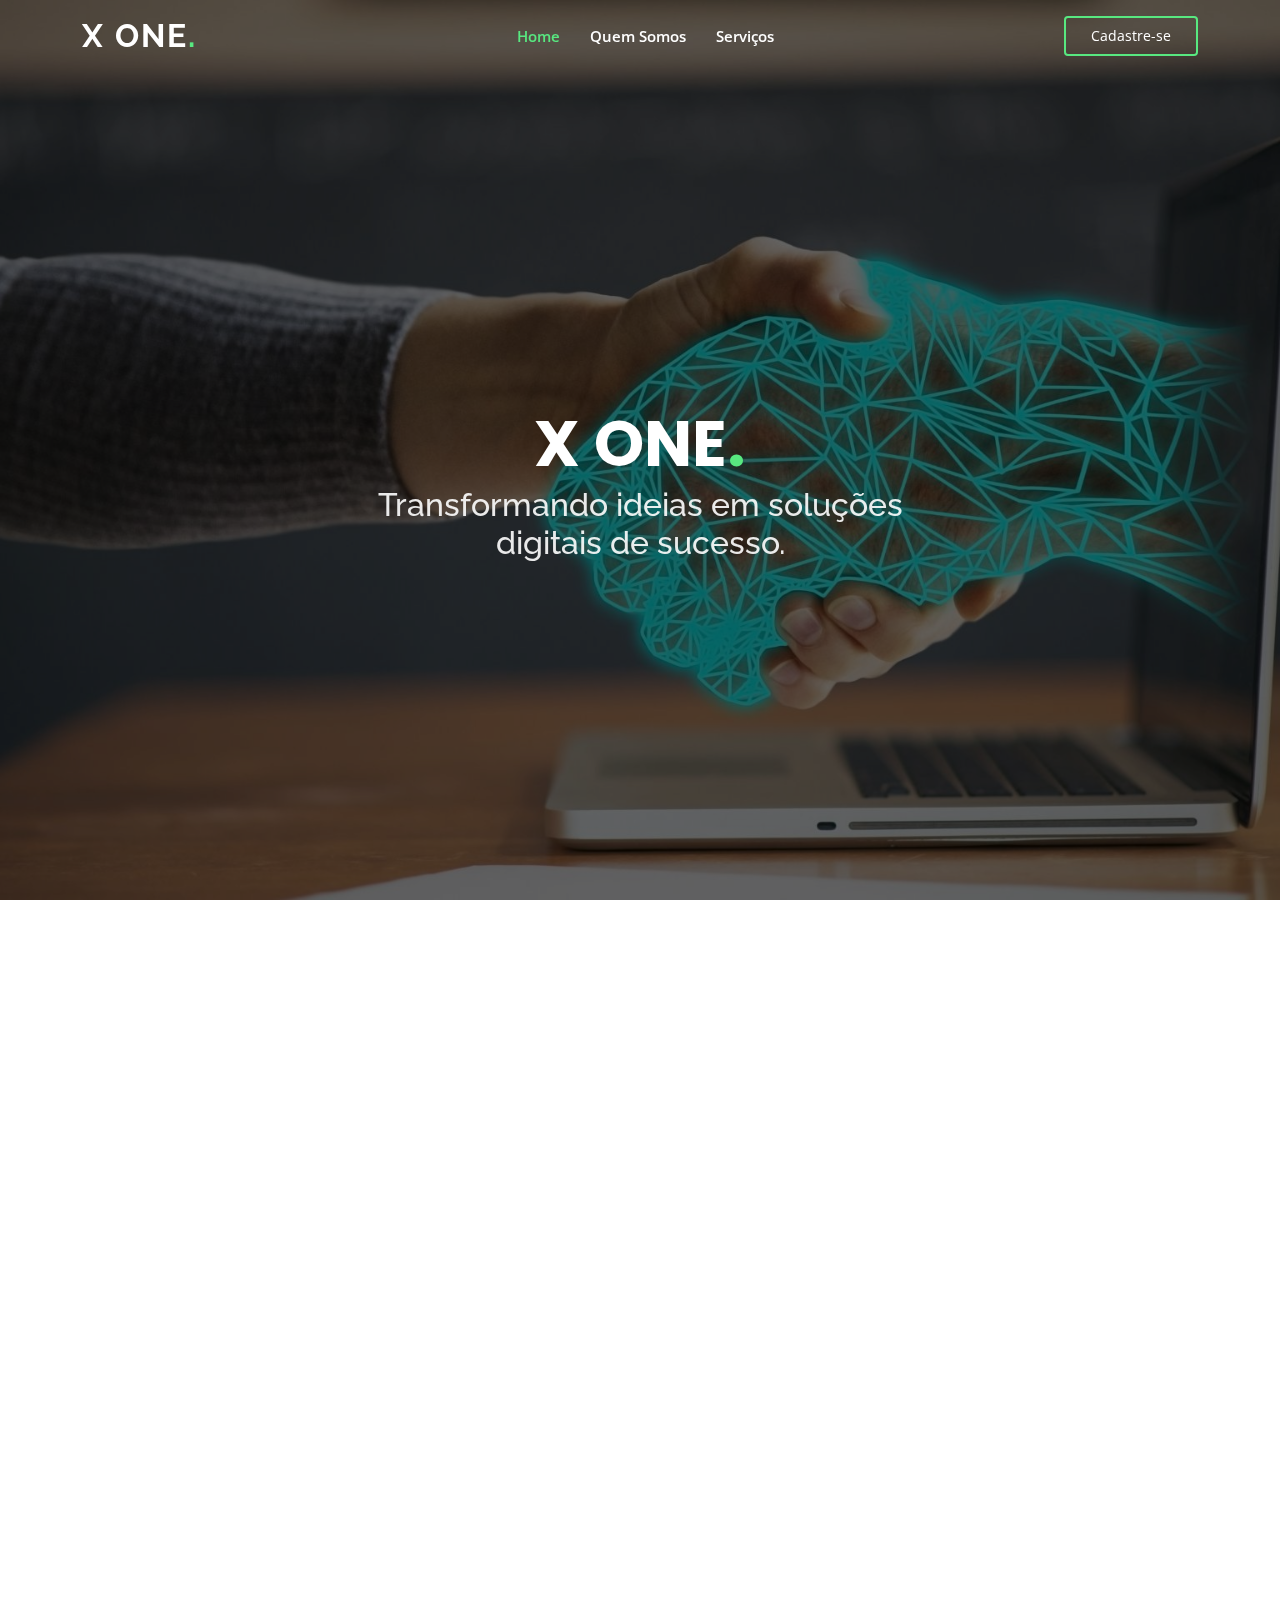
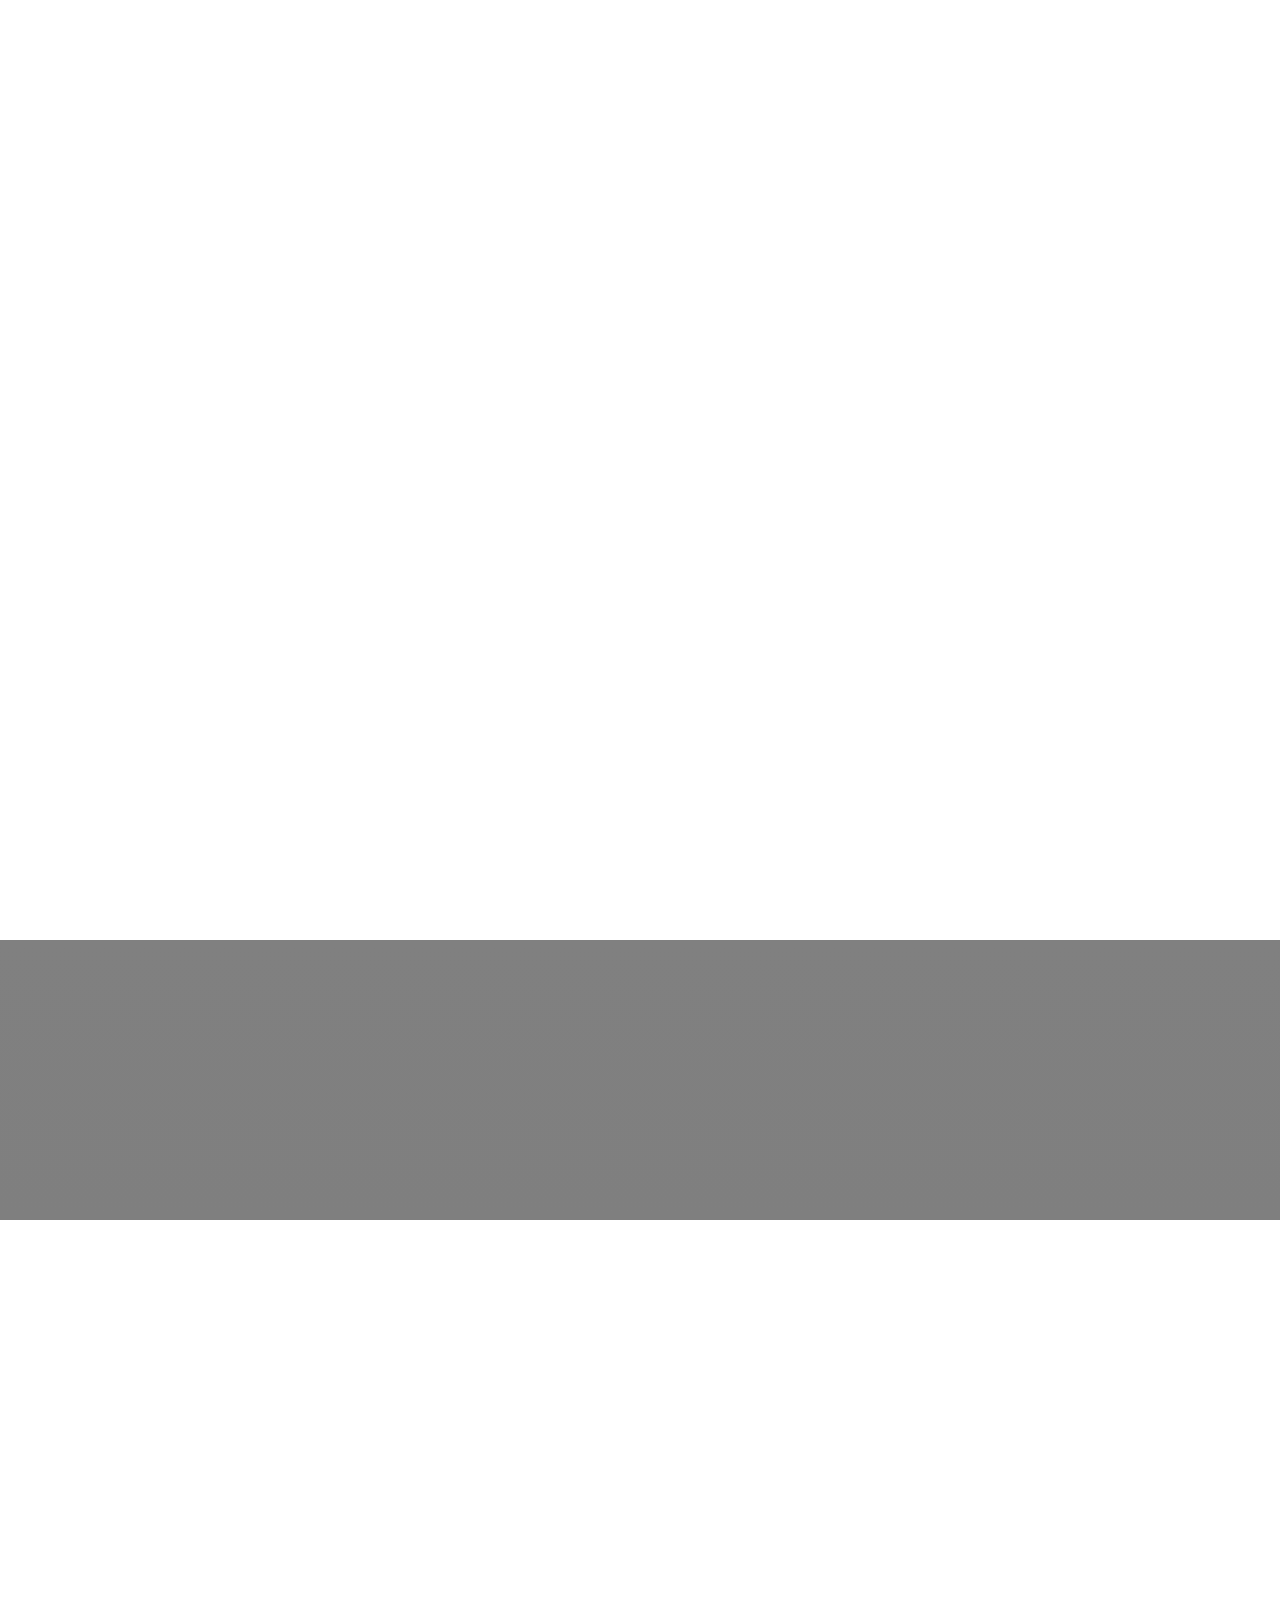
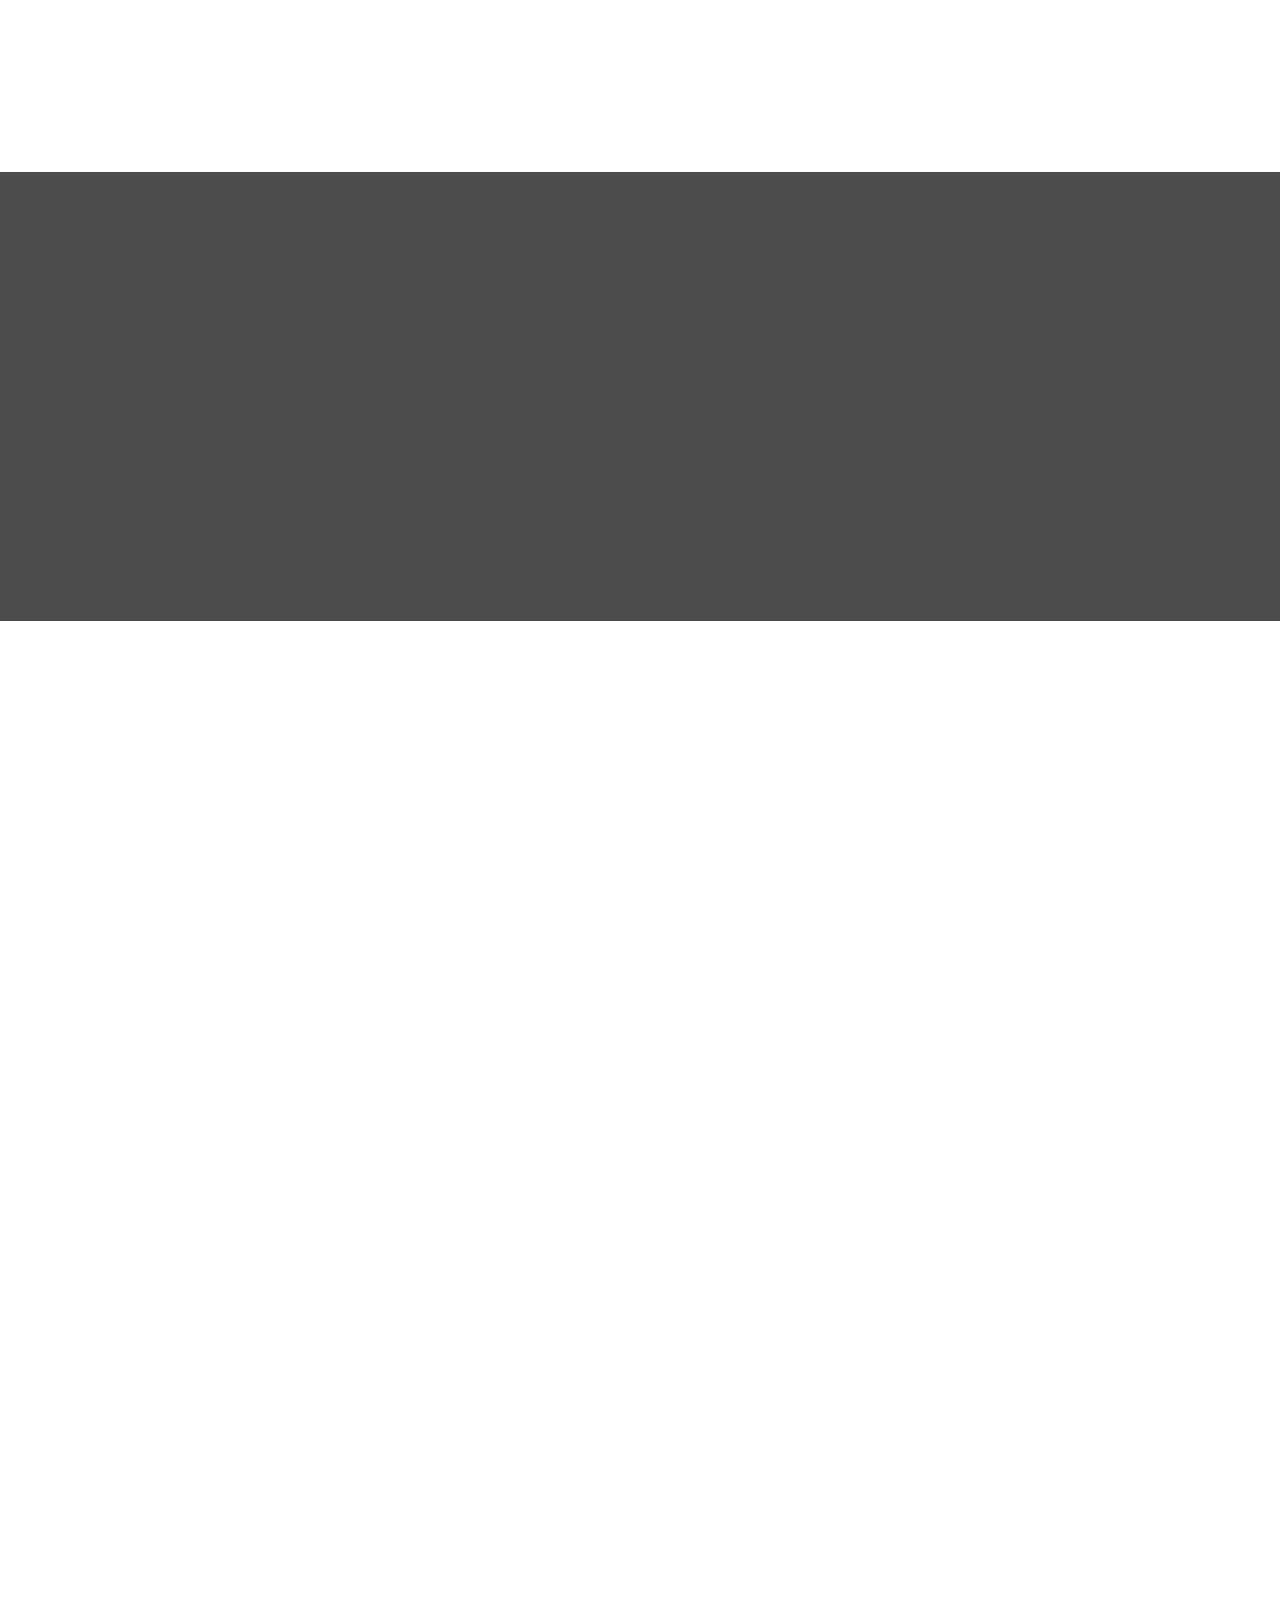
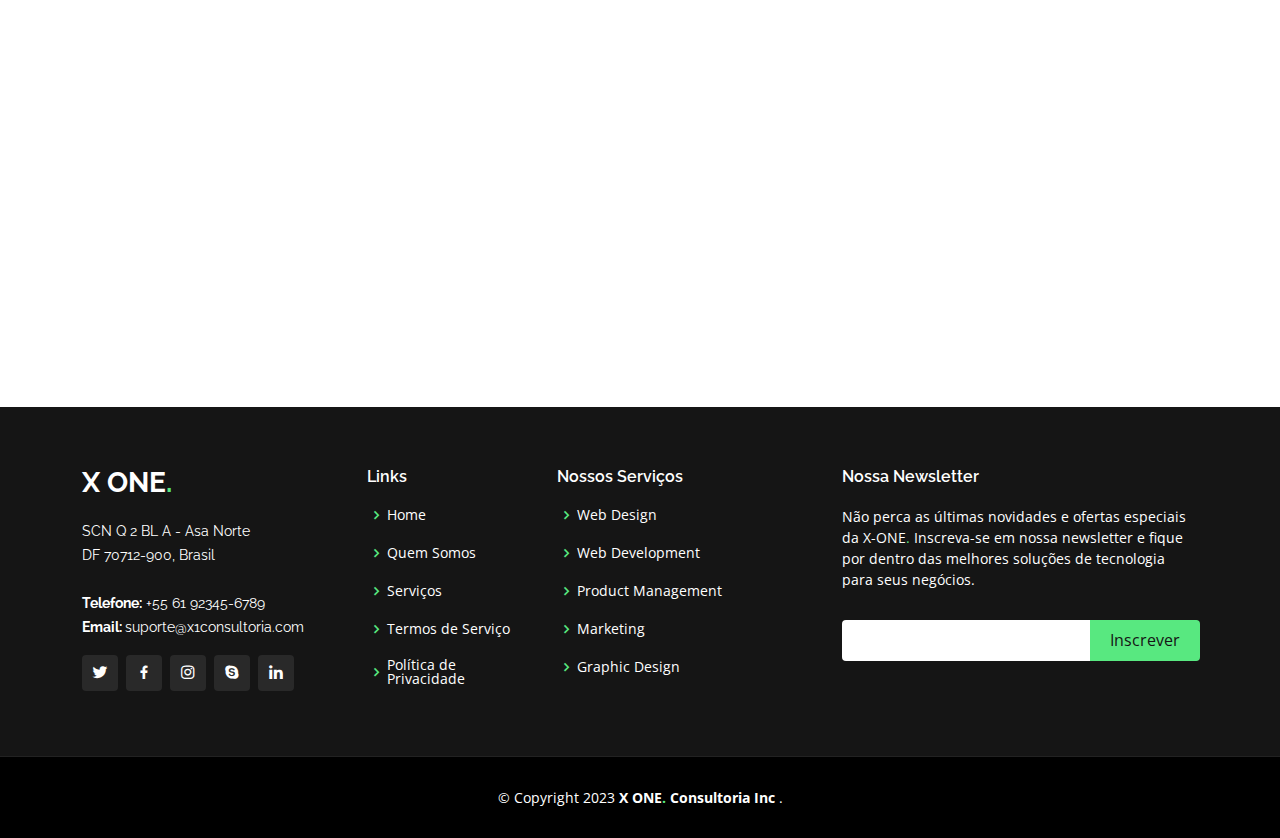
==== index.html @ 06fef078 "Second Commit" ====
<!DOCTYPE html>
<html lang="pt-Br">

<head>
  <meta charset="utf-8">
  <meta content="width=device-width, initial-scale=1.0" name="viewport">

  <title>ONE. Consultoria</title>
  <meta content="" name="description">
  <meta content="" name="keywords">

  <!-- Favicons -->
  <link href="assets/img/favicon.ico" rel="icon">
  <link href="assets/img/apple-touch-icon.png" rel="apple-touch-icon">

  <!-- Google Fonts -->
  <link href="https://fonts.googleapis.com/css?family=Open+Sans:300,300i,400,400i,600,600i,700,700i|Raleway:300,300i,400,400i,500,500i,600,600i,700,700i|Poppins:300,300i,400,400i,500,500i,600,600i,700,700i" rel="stylesheet">

  <!-- Vendor CSS Files -->
  <link href="assets/vendor/aos/aos.css" rel="stylesheet">
  <link href="assets/vendor/bootstrap/css/bootstrap.min.css" rel="stylesheet">
  <link href="assets/vendor/bootstrap-icons/bootstrap-icons.css" rel="stylesheet">
  <link href="assets/vendor/boxicons/css/boxicons.min.css" rel="stylesheet">
  <link href="assets/vendor/glightbox/css/glightbox.min.css" rel="stylesheet">
  <link href="assets/vendor/remixicon/remixicon.css" rel="stylesheet">
  <link href="assets/vendor/swiper/swiper-bundle.min.css" rel="stylesheet">

  <!--Main CSS File -->
  <link href="assets/css/style.css" rel="stylesheet">

</head>

<body>

  <!-- ======= Header ======= -->
  <header id="header" class="fixed-top ">
    <div class="container d-flex align-items-center justify-content-lg-between">

      <h1 class="logo me-auto me-lg-0"><a href="index.html">X One<span>.</span></a></h1>
      <!-- Uncomment below if you prefer to use an image logo -->
      <!-- <a href="index.html" class="logo me-auto me-lg-0"><img src="assets/img/logo.png" alt="" class="img-fluid"></a>-->

      <nav id="navbar" class="navbar order-last order-lg-0">
        <ul>
          <li><a class="nav-link scrollto active" href="#hero">Home</a></li>
          <li><a class="nav-link scrollto" href="#about">Quem Somos</a></li>
          <li><a class="nav-link scrollto" href="#services">Serviços</a></li>
        </ul>
        <i class="bi bi-list mobile-nav-toggle"></i>
      </nav><!-- .navbar -->

      <a href="#contact" class="get-started-btn scrollto">Cadastre-se</a>

    </div>
  </header><!-- End Header -->

  <!-- ======= Hero Section ======= -->
  <section id="hero" class="d-flex align-items-center justify-content-center">
    <div class="container" data-aos="fade-up">

      <div class="row justify-content-center" data-aos="fade-up" data-aos-delay="150">
        <div class="col-xl-6 col-lg-8">
          <h1>X ONE<span>.</span></h1>
          <h2>Transformando ideias em soluções digitais de sucesso.</h2>
        </div>
      </div>
    </div>
  </section><!-- End Hero -->

  <main id="main">

    <!-- ======= About Section ======= -->
    <section id="about" class="about">
      <div class="container" data-aos="fade-up">

        <div class="row">
          <div class="col-lg-6 order-1 order-lg-2" data-aos="fade-left" data-aos-delay="100">
            <img src="assets/img/about.jpg" class="img-fluid" alt="">
          </div>
          <div class="col-lg-6 pt-4 pt-lg-0 order-2 order-lg-1 content" data-aos="fade-right" data-aos-delay="100">
            <h3> X ONE<span class="x-one">.</span> nasceu com a missão de impulsionar o crescimento de suas parcerias através da tecnologia.</h3>
            <p class="fst-italic">
              Com vasta experiência em desenvolvimento de aplicativos e consultoria empresarial.
            </p>
            <ul>
              <li><i class="ri-check-double-line"></i> Consultoria e desenvolvimento de aplicativos.</li>
              <li><i class="ri-check-double-line"></i> Equipe altamente qualificada e experiente.</li>
              <li><i class="ri-check-double-line"></i> Compromisso com a excelência no atendimento ao cliente e a entrega de soluções de alta qualidade.</li>
            </ul>
            <p>
              Nossa missão é oferecer serviços personalizados para atender às necessidades individuais de nossas parcerias, que ajudando a impulsionar o crescimento de seus negócios alcançando seus objetivos.
            </p>
          </div>
        </div>

      </div>
    </section><!-- End About Section -->



    <!-- ======= Features Section ======= -->
    <section id="features" class="features">
      <div class="container" data-aos="fade-up">

        <div class="row">
          <div class="image col-lg-6" style='background-image: url("assets/img/features.jpg");' data-aos="fade-right"></div>
          <div class="col-lg-6" data-aos="fade-left" data-aos-delay="100">
            <div class="icon-box mt-5 mt-lg-0" data-aos="zoom-in" data-aos-delay="150">
              <i class="bx bx-receipt"></i>
              <h4>Diversidade</h4>
              <p>Amplia perspectivas e gera soluções criativas, melhorando a qualidade e satisfação dos clientes.</p>
            </div>
            <div class="icon-box mt-5" data-aos="zoom-in" data-aos-delay="150">
              <i class="bx bx-cube-alt"></i>
              <h4>Inovação</h4>
              <p>A inovação é imprescindível, é o motor que nos permite oferecer soluções criativas e eficazes.</p>
            </div>
            <div class="icon-box mt-5" data-aos="zoom-in" data-aos-delay="150">
              <i class="bx bx-images"></i>
              <h4>Integridade</h4>
              <p>É fundamental, é a base para a confiança e credibilidade no relacionamento com clientes e colaboradores.</p>
            </div>
            <div class="icon-box mt-5" data-aos="zoom-in" data-aos-delay="150">
              <i class="bx bx-shield"></i>
              <h4>Responsabilidade</h4>
              <p>É valor chave, garantimos a qualidade e confiabilidade em todas as nossas ações, decisões e entregas.</p>
            </div>
          </div>
        </div>

      </div>
    </section><!-- End Features Section -->

    <!-- ======= Services Section ======= -->
    <section id="services" class="services">
      <div class="container" data-aos="fade-up">

        <div class="section-title">
          <h2>Serviços</h2>
          <p>Confira nossos serviços</p>
        </div>

        <div class="row">
          <div class="col-lg-4 col-md-6 d-flex align-items-stretch" data-aos="zoom-in" data-aos-delay="100">
            <div class="icon-box">
              <div class="icon"><i class="bi bi-phone"></i></div>
              <h4><a href="">Mobile</a></h4>
              <p>"Transforme sua rotina com o aplicativo X-ONE: facilidade e inovação em suas mãos."</p>
            </div>
          </div>

          <div class="col-lg-4 col-md-6 d-flex align-items-stretch mt-4 mt-md-0" data-aos="zoom-in" data-aos-delay="200">
            <div class="icon-box">
              <div class="icon"><i class="bi bi-pc-display-horizontal"></i></div>
              <h4><a href="">Desktop</a></h4>
              <p>"Maximize sua produtividade com o aplicativo X-ONE para desktop: eficiência e performance"</p>
            </div>
          </div>

          <div class="col-lg-4 col-md-6 d-flex align-items-stretch mt-4 mt-lg-0" data-aos="zoom-in" data-aos-delay="300">
            <div class="icon-box">
              <div class="icon"><i class="bi bi-laptop"></i></div>
              <h4><a href="">Mobile & Desktop</a></h4>
              <p>"Transforme sua rotina com o aplicativo X-ONE: facilidade e inovação em suas mãos, em qualquer dispositivo"</p>
            </div>
          </div>

        </div>

      </div>
    </section><!-- End Services Section -->

    <!-- ======= Cta Section ======= -->
    <section id="cta" class="cta">
      <div class="container" data-aos="zoom-in">

        <div class="text-center">
          <h3>Chamado para Ação</h3>
          <p>"Não fique para trás, aproveite as vantagens da tecnologia com a X-ONE. Clique aqui e descubra como nossos aplicativos e soluções podem aumentar a eficiência e rentabilidade de seus negócios."</p>
          <a class="cta-btn" href="#">X ONE<span class="x-hero">.</span></a>
        </div>

      </div>
    </section><!-- End Cta Section -->

    <!-- ======= Portfolio Section ======= -->


    <!-- ======= Counts Section ======= -->
    <section id="counts" class="counts">
      <div class="container" data-aos="fade-up">

        <div class="row no-gutters">
          <div class="image col-xl-5 d-flex align-items-stretch justify-content-center justify-content-lg-start" data-aos="fade-right" data-aos-delay="100"></div>
          <div class="col-xl-7 ps-0 ps-lg-5 pe-lg-1 d-flex align-items-stretch" data-aos="fade-left" data-aos-delay="100">
            <div class="content d-flex flex-column justify-content-center">
              <h3>Parcerias de Sucesso</h3>
              <p>
                Trabalhamos com excelência para satisfazer nossoas parcerias com a qualidade dos nossos serviços e aplicativos.
              </p>
              <div class="row">
                <div class="col-md-6 d-md-flex align-items-md-stretch">
                  <div class="count-box">
                    <i class="bi bi-emoji-smile"></i>
                    <span data-purecounter-start="0" data-purecounter-end="37" data-purecounter-duration="2" class="purecounter"></span>
                    <p><strong>Clientes Felizes</strong> e negócios transformados com a X-ONE.</p>
                  </div>
                </div>

                <div class="col-md-6 d-md-flex align-items-md-stretch">
                  <div class="count-box">
                    <i class="bi bi-journal-richtext"></i>
                    <span data-purecounter-start="0" data-purecounter-end="67" data-purecounter-duration="2" class="purecounter"></span>
                    <p><strong>Projetos</strong> inovadores e de sucesso com a equipe X-ONE, confie em nós</p>
                  </div>
                </div>

                <div class="col-md-6 d-md-flex align-items-md-stretch">
                  <div class="count-box">
                    <i class="bi bi-clock"></i>
                    <span data-purecounter-start="0" data-purecounter-end="20" data-purecounter-duration="4" class="purecounter"></span>
                    <p><strong>Anos de Experiência</strong> na transformação de negócios com a equipe X-ONE, confie em nós</p>
                  </div>
                </div>

                <div class="col-md-6 d-md-flex align-items-md-stretch">
                  <div class="count-box">
                    <i class="bi bi-award"></i>
                    <span data-purecounter-start="0" data-purecounter-end="17" data-purecounter-duration="4" class="purecounter"></span>
                    <p><strong>Prêmios</strong> por excelência em inovação e transformação de negócios com a equipe X-ONE</p>
                  </div>
                </div>
              </div>
            </div><!-- End .content-->
          </div>
        </div>

      </div>
    </section><!-- End Counts Section -->

    <!-- ======= Testimonials Section ======= -->
    <section id="testimonials" class="testimonials">
      <div class="container" data-aos="zoom-in">

        <div class="testimonials-slider swiper" data-aos="fade-up" data-aos-delay="100">
          <div class="swiper-wrapper">

            <div class="swiper-slide">
              <div class="testimonial-item">
                <img src="assets/img/testimonials/testimonials-1.jpg" class="testimonial-img" alt="">
                <h3>Maria Clara Oliveira</h3>
                <h4>Ceo &amp; Fundadora</h4>
                <p>
                  <i class="bx bxs-quote-alt-left quote-icon-left"></i>
                  A X-ONE é a chave para o sucesso da minha empresa. Com seus serviços, conseguimos alcançar novos patamares de eficiência e inovação.
                  <i class="bx bxs-quote-alt-right quote-icon-right"></i>
                </p>
              </div>
            </div><!-- End testimonial item -->

            <div class="swiper-slide">
              <div class="testimonial-item">
                <img src="assets/img/testimonials/testimonials-2.jpg" class="testimonial-img" alt="">
                <h3>João Paulo Silva</h3>
                <h4>Designer</h4>
                <p>
                  <i class="bx bxs-quote-alt-left quote-icon-left"></i>
                  A X-ONE é o nosso parceiro de confiança, graças a eles conseguimos alcançar novos patamares de eficiência e inovação em nossa empresa.
                  <i class="bx bxs-quote-alt-right quote-icon-right"></i>
                </p>
              </div>
            </div><!-- End testimonial item -->

            <div class="swiper-slide">
              <div class="testimonial-item">
                <img src="assets/img/testimonials/testimonials-3.jpg" class="testimonial-img" alt="">
                <h3>Lívia Nakamura</h3>
                <h4>Engenheira de Software</h4>
                <p>
                  <i class="bx bxs-quote-alt-left quote-icon-left"></i>
                  A X-ONE tem sido essencial para o sucesso de minha empresa, com sua equipe altamente qualificada e soluções inovadoras, conseguimos alcançar resultados incríveis.
                  <i class="bx bxs-quote-alt-right quote-icon-right"></i>
                </p>
              </div>
            </div><!-- End testimonial item -->

            <div class="swiper-slide">
              <div class="testimonial-item">
                <img src="assets/img/testimonials/testimonials-4.jpg" class="testimonial-img" alt="">
                <h3>Lucas Mendes</h3>
                <h4>Freelancer</h4>
                <p>
                  <i class="bx bxs-quote-alt-left quote-icon-left"></i>
                  Como freelancer, a X-ONE tem sido uma parceira valiosa para mim, seus serviços de qualidade me permitem entregar projetos incríveis para meus clientes.
                  <i class="bx bxs-quote-alt-right quote-icon-right"></i>
                </p>
              </div>
            </div><!-- End testimonial item -->

            <div class="swiper-slide">
              <div class="testimonial-item">
                <img src="assets/img/testimonials/testimonials-5.jpg" class="testimonial-img" alt="">
                <h3>Gabriel Souza</h3>
                <h4>Empresário</h4>
                <p>
                  <i class="bx bxs-quote-alt-left quote-icon-left"></i>
                  A X-ONE é a chave do sucesso da minha empresa, com seus serviços e soluções inovadoras, conseguimos aumentar a eficiência e rentabilidade de nossos negócios.
                  <i class="bx bxs-quote-alt-right quote-icon-right"></i>
                </p>
              </div>
            </div><!-- End testimonial item -->
          </div>
          <div class="swiper-pagination"></div>
        </div>

      </div>
    </section><!-- End Testimonials Section -->

    <!-- ======= Team Section ======= -->
    <section id="team" class="team">
      <div class="container" data-aos="fade-up">

        <div class="section-title">
          <h2>Time</h2>
          <p>Confira nosso Time</p>
        </div>

        <div class="row">

          <div class="col-lg-3 col-md-6 d-flex align-items-stretch">
            <div class="member" data-aos="fade-up" data-aos-delay="100">
              <div class="member-img">
                <img src="assets/img/team/team-1.jpg" class="img-fluid" alt="">
                <div class="social">
                  <a href=""><i class="bi bi-twitter"></i></a>
                  <a href=""><i class="bi bi-facebook"></i></a>
                  <a href=""><i class="bi bi-instagram"></i></a>
                  <a href=""><i class="bi bi-linkedin"></i></a>
                </div>
              </div>
              <div class="member-info">
                <h4>João Cléber Jr</h4>
                <span>CEO da Empresa</span>
              </div>
            </div>
          </div>

          <div class="col-lg-3 col-md-6 d-flex align-items-stretch">
            <div class="member" data-aos="fade-up" data-aos-delay="200">
              <div class="member-img">
                <img src="assets/img/team/team-2.jpg" class="img-fluid" alt="">
                <div class="social">
                  <a href=""><i class="bi bi-twitter"></i></a>
                  <a href=""><i class="bi bi-facebook"></i></a>
                  <a href=""><i class="bi bi-instagram"></i></a>
                  <a href=""><i class="bi bi-linkedin"></i></a>
                </div>
              </div>
              <div class="member-info">
                <h4>Maria Streep</h4>
                <span>Gerente Financeira</span>
              </div>
            </div>
          </div>

          <div class="col-lg-3 col-md-6 d-flex align-items-stretch">
            <div class="member" data-aos="fade-up" data-aos-delay="300">
              <div class="member-img">
                <img src="assets/img/team/team-3.jpg" class="img-fluid" alt="">
                <div class="social">
                  <a href=""><i class="bi bi-twitter"></i></a>
                  <a href=""><i class="bi bi-facebook"></i></a>
                  <a href=""><i class="bi bi-instagram"></i></a>
                  <a href=""><i class="bi bi-linkedin"></i></a>
                </div>
              </div>
              <div class="member-info">
                <h4>Janaína Grey</h4>
                <span>Coordenadora de Projetos</span>
              </div>
            </div>
          </div>

          <div class="col-lg-3 col-md-6 d-flex align-items-stretch">
            <div class="member" data-aos="fade-up" data-aos-delay="400">
              <div class="member-img">
                <img src="assets/img/team/team-4.jpg" class="img-fluid" alt="">
                <div class="social">
                  <a href=""><i class="bi bi-twitter"></i></a>
                  <a href=""><i class="bi bi-facebook"></i></a>
                  <a href=""><i class="bi bi-instagram"></i></a>
                  <a href=""><i class="bi bi-linkedin"></i></a>
                </div>
              </div>
              <div class="member-info">
                <h4>Margareth Grey</h4>
                <span>Tech Líder</span>
              </div>
            </div>
          </div>

        </div>

      </div>
    </section><!-- End Team Section -->

    <!-- ======= Contact Section ======= -->
    <section id="contact" class="contact">
      <div class="container" data-aos="fade-up">

        <div class="section-title">
          <h2>Cadastro</h2>
          <p>Cadastre-se conosco</p>
        </div>

        <div class="row mt-5">

          <div class="col-lg-4">
            <div class="info">
              <div class="address">
                <i class="bi bi-phone"></i>
                <h4>Telefone:</h4>
                <p>+55 61 92345-6789</p>
              </div>

              <div class="email">
                <i class="bi bi-envelope"></i>
                <h4>Email:</h4>
                <p>contato@x1consultoria.com</p>
              </div>

              <div class="phone">
                <i class="bi bi-geo-alt"></i>
                <h4>Location:</h4>
                <p>SCN Q 2 BL A - Asa Norte, Brasília - DF</p>
              </div>
            </div>

          </div>

          <div class="col-lg-8 mt-5 mt-lg-0">

            <form action="https://webto.salesforce.com/servlet/servlet.WebToLead?encoding=UTF-8" method="POST" role="form" class="php-email-form">
              <div class="row">

                <input type=hidden name="oid" value="00DDn000007pfiv">
                <input type=hidden name="retURL" value="#contact">

                <!-- 1 -->
                <div class="col-md-6 form-group">
                  <input id="first_name" class="form-control" maxlength="40" name="first_name" size="20" type="text" placeholder="Nome" required>
                </div>
                <!-- 2 -->
                <div class="col-md-6 form-group">
                  <input id="last_name" maxlength="80" name="last_name" size="20" type="text" class="form-control" placeholder="Sobrenome" required>
                </div>
                <!-- 3 -->
                <div class="col-md-6 form-group">
                  <input id="phone" maxlength="40" name="phone" size="20" type="text" class="form-control" placeholder="Telefone">
                </div>
                <!-- 4 -->
                <div class="col-md-6 form-group">
                  <input id="00NDn00000NjR66" maxlength="200" name="00NDn00000NjR66" size="20" type="text" class="form-control" placeholder="CNPJ">
                </div>
                <!-- 5 -->
                <div class="col-md-6 form-group">
                  <input id="email" maxlength="80" name="email" size="20" type="text" class="form-control" placeholder="email">
                </div>
                <!-- 6 -->
                <div class="col-md-6 form-group">
                  <input id="city" maxlength="40" name="city" size="20" type="text" class="form-control" placeholder="Cidade">
                </div>
                <!-- 7 -->
                <div class="col-md-6 form-group">
                  <input id="state" maxlength="20" name="state" size="20" type="text" maxlength="40" size="20" type="text" class="form-control" placeholder="Estado">
                </div>
                <!-- 8 -->
                <div class="col-md-6 form-group">
                  <select class="form-control" id="00NDn00000NjRVg" name="00NDn00000NjRVg" title="Tipo do Projeto">
                    <option value="">-- Nenhum --</option>
                    <option value="Projeto Mobile">Projeto Mobile</option>
                    <option value="Projeto Desktop">Projeto Desktop</option>
                    <option value="Ambos">Ambos</option>
                  </select>
                </div>
              </div>


              <!-- <div class="form-group mt-3">
                <input type="text" class="form-control" name="subject" id="subject" placeholder="Subject" required>
              </div> -->

              <div class="my-3">
                <div class="loading">Loading</div>
                <div class="error-message"></div>
                <div class="sent-message">Your message has been sent. Thank you!</div>
              </div>
              <div class="text-center"><button type="submit">Enviar</button></div>
            </form>

          </div>

        </div>
        <div style="margin-top: 40px;">
          <iframe style="border:0; width: 100%; height: 270px;" <iframe src="https://www.google.com/maps/embed?pb=!1m18!1m12!1m3!1d966.775667200066!2d-47.88432664430534!3d-15.789103065848499!2m3!1f0!2f0!3f0!3m2!1i1024!2i768!4f13.1!3m3!1m2!1s0x935a3afd2376fd09%3A0xf4d9541db759b0c3!2sCondom%C3%ADnio%20Corporate%20Financial%20Center!5e0!3m2!1spt-BR!2sbr!4v1673535688061!5m2!1spt-BR!2sbr" width="400" height="300" style="border:0;" allowfullscreen="" loading="lazy" referrerpolicy="no-referrer-when-downgrade"></iframe>
        </div>
      </div>
    </section><!-- End Contact Section -->

  </main><!-- End #main -->

  <!-- ======= Footer ======= -->
  <footer id="footer">
    <div class="footer-top">
      <div class="container">
        <div class="row">

          <div class="col-lg-3 col-md-6">
            <div class="footer-info">
              <h3>X ONE<span>.</span></h3>
              <p>
                SCN Q 2 BL A - Asa Norte <br>
                DF 70712-900, Brasil<br><br>
                <strong>Telefone:</strong> +55 61 92345-6789<br>
                <strong>Email: </strong>suporte@x1consultoria.com<br>
              </p>
              <div class="social-links mt-3">
                <a href="https://twitter.com/SoulCodeAcademy" target="_blank" class="twitter"><i class="bx bxl-twitter"></i></a>
                <a href="https://www.facebook.com/SoulCodeAcademy" target="_blank" class="facebook"><i class="bx bxl-facebook"></i></a>
                <a href="#" class="instagram"><i class="bx bxl-instagram"></i></a>
                <a href="#" class="google-plus"><i class="bx bxl-skype"></i></a>
                <a href="https://www.linkedin.com/company/soulcodeacademy/" target="_blank" class="linkedin"><i class="bx bxl-linkedin"></i></a>
              </div>
            </div>
          </div>

          <div class="col-lg-2 col-md-6 footer-links">
            <h4>Links</h4>
            <ul>
              <li><i class="bx bx-chevron-right"></i> <a href="#">Home</a></li>
              <li><i class="bx bx-chevron-right"></i> <a href="#">Quem Somos</a></li>
              <li><i class="bx bx-chevron-right"></i> <a href="#">Serviços</a></li>
              <li><i class="bx bx-chevron-right"></i> <a href="#">Termos de Serviço</a></li>
              <li><i class="bx bx-chevron-right"></i> <a href="#">Política de Privacidade</a></li>
            </ul>
          </div>

          <div class="col-lg-3 col-md-6 footer-links">
            <h4>Nossos Serviços</h4>
            <ul>
              <li><i class="bx bx-chevron-right"></i> <a href="#">Web Design</a></li>
              <li><i class="bx bx-chevron-right"></i> <a href="#">Web Development</a></li>
              <li><i class="bx bx-chevron-right"></i> <a href="#">Product Management</a></li>
              <li><i class="bx bx-chevron-right"></i> <a href="#">Marketing</a></li>
              <li><i class="bx bx-chevron-right"></i> <a href="#">Graphic Design</a></li>
            </ul>
          </div>

          <div class="col-lg-4 col-md-6 footer-newsletter">
            <h4>Nossa Newsletter</h4>
            <p>Não perca as últimas novidades e ofertas especiais da X-ONE<span class="x-hero">.</span> Inscreva-se em nossa newsletter e fique por dentro das melhores soluções de tecnologia para seus negócios.</p>
            <form action="" method="post">
              <input type="email" name="email"><input type="submit" value="Inscrever">
            </form>

          </div>

        </div>
      </div>
    </div>

    <div class="container">
      <div class="copyright">
        &copy; Copyright 2023 <strong><span>X ONE<span class="x-hero">.</span> Consultoria Inc</span></strong> .
      </div>
    </div>
  </footer><!-- End Footer -->

  <div id="preloader"></div>
  <a href="#" class="back-to-top d-flex align-items-center justify-content-center"><i class="bi bi-arrow-up-short"></i></a>

  <!-- JS Files -->
  <script src="assets/vendor/purecounter/purecounter_vanilla.js"></script>
  <script src="assets/vendor/aos/aos.js"></script>
  <script src="assets/vendor/bootstrap/js/bootstrap.bundle.min.js"></script>
  <script src="assets/vendor/glightbox/js/glightbox.min.js"></script>
  <script src="assets/vendor/isotope-layout/isotope.pkgd.min.js"></script>
  <script src="assets/vendor/swiper/swiper-bundle.min.js"></script>
  <script src="assets/vendor/php-email-form/validate.js"></script>

  <!-- Main JS File -->
  <script src="assets/js/main.js"></script>

</body>

</html>
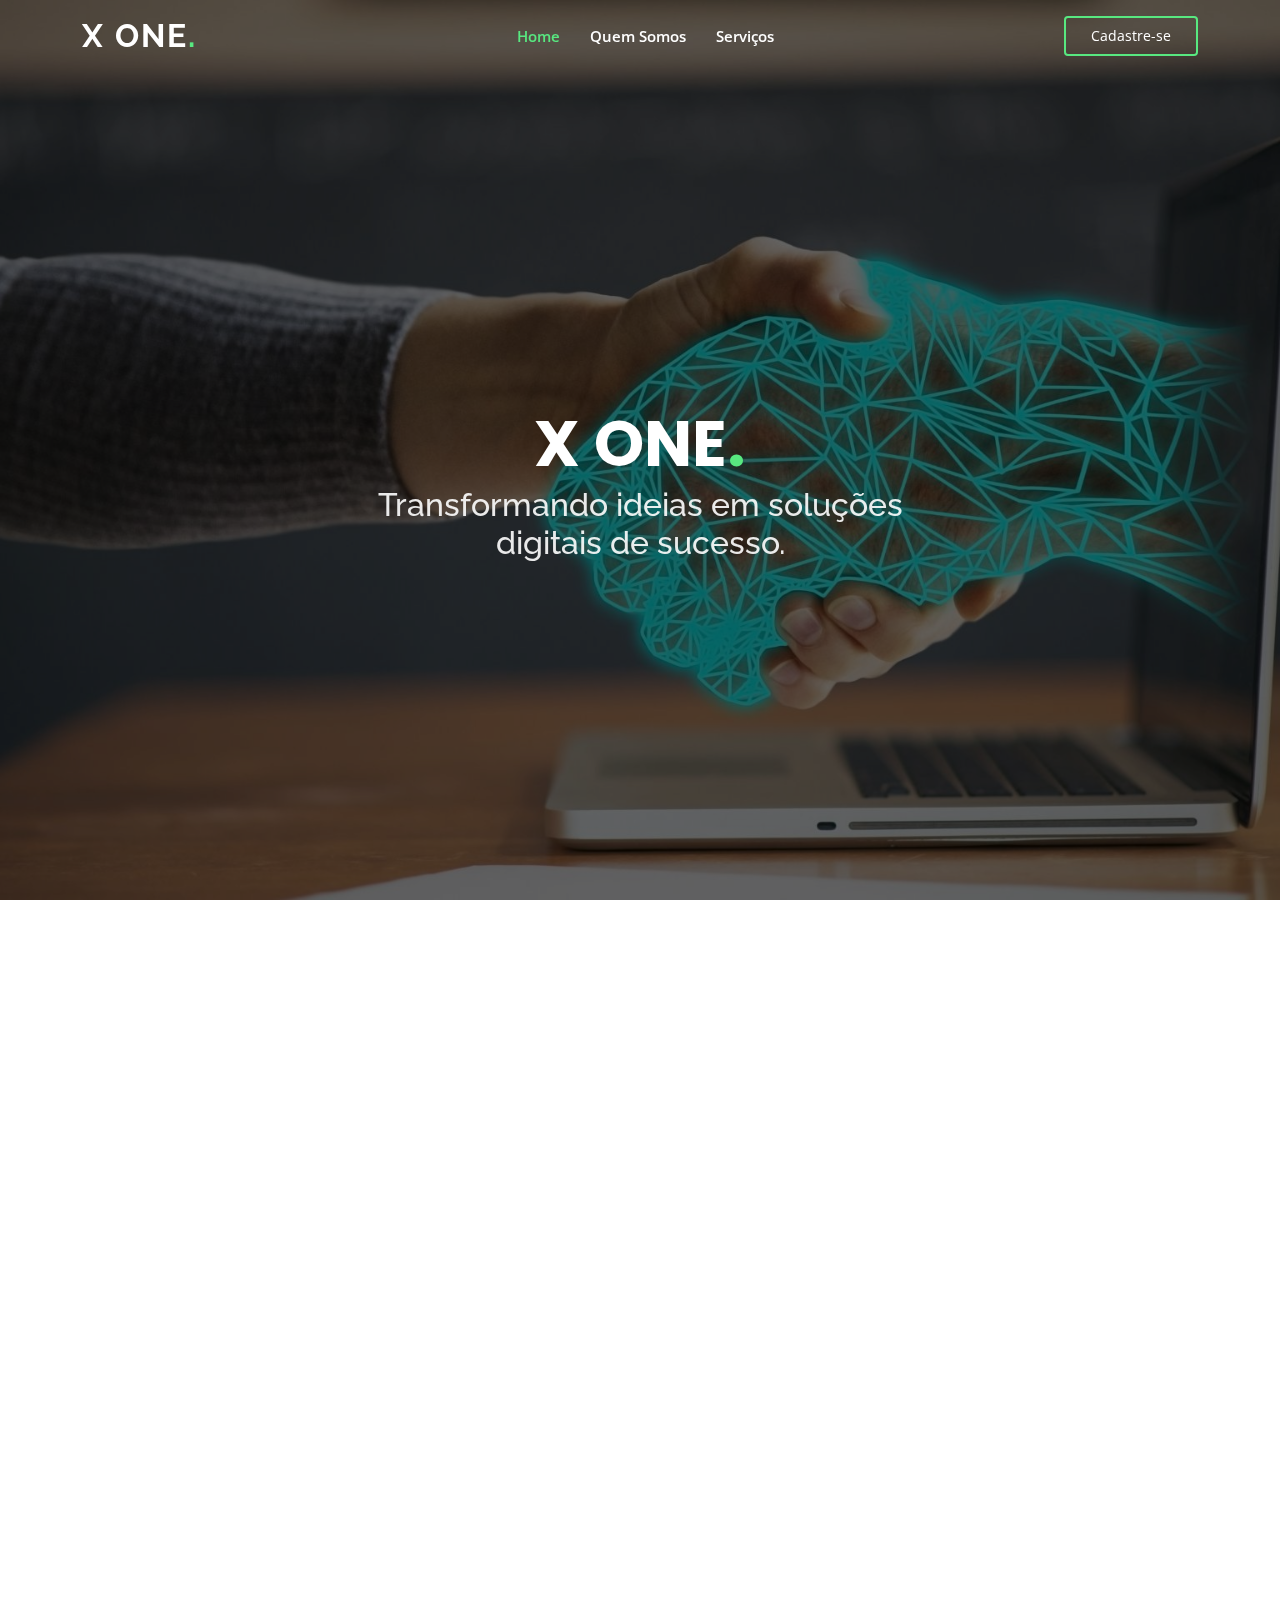
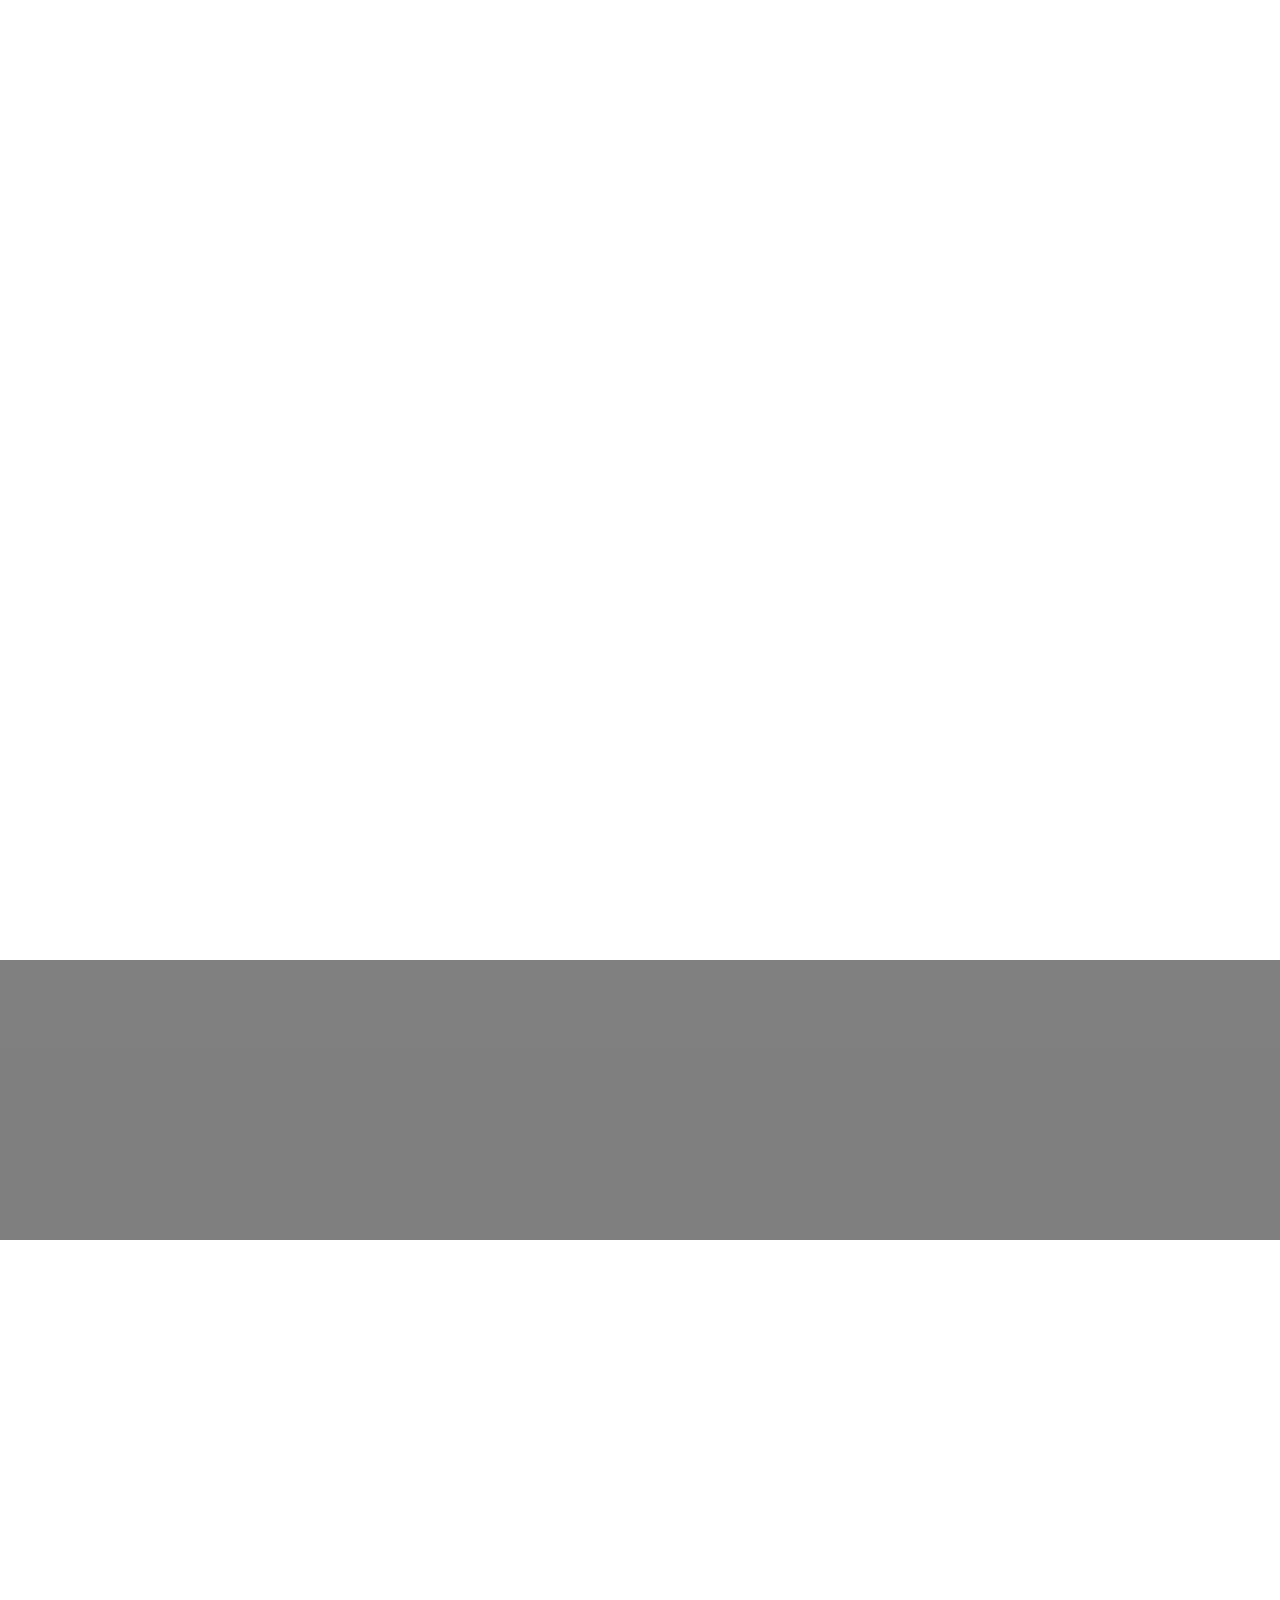
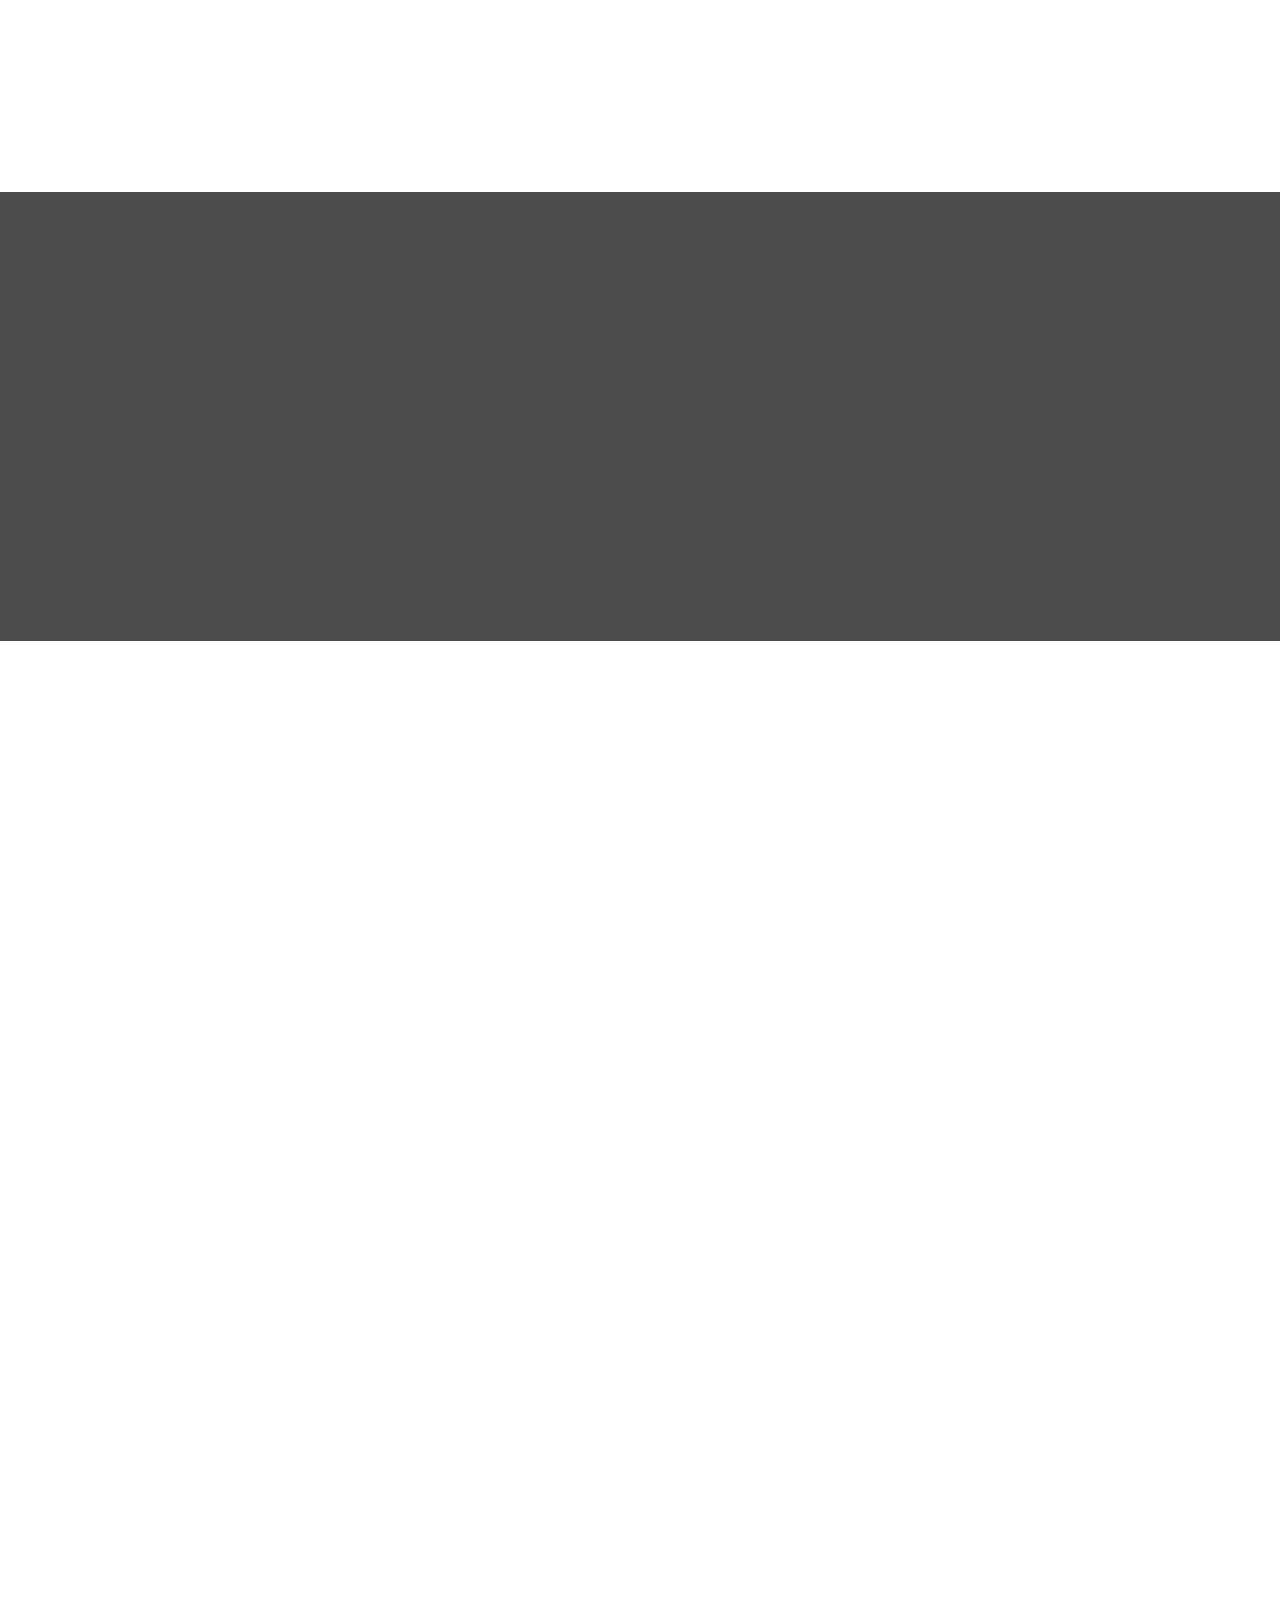
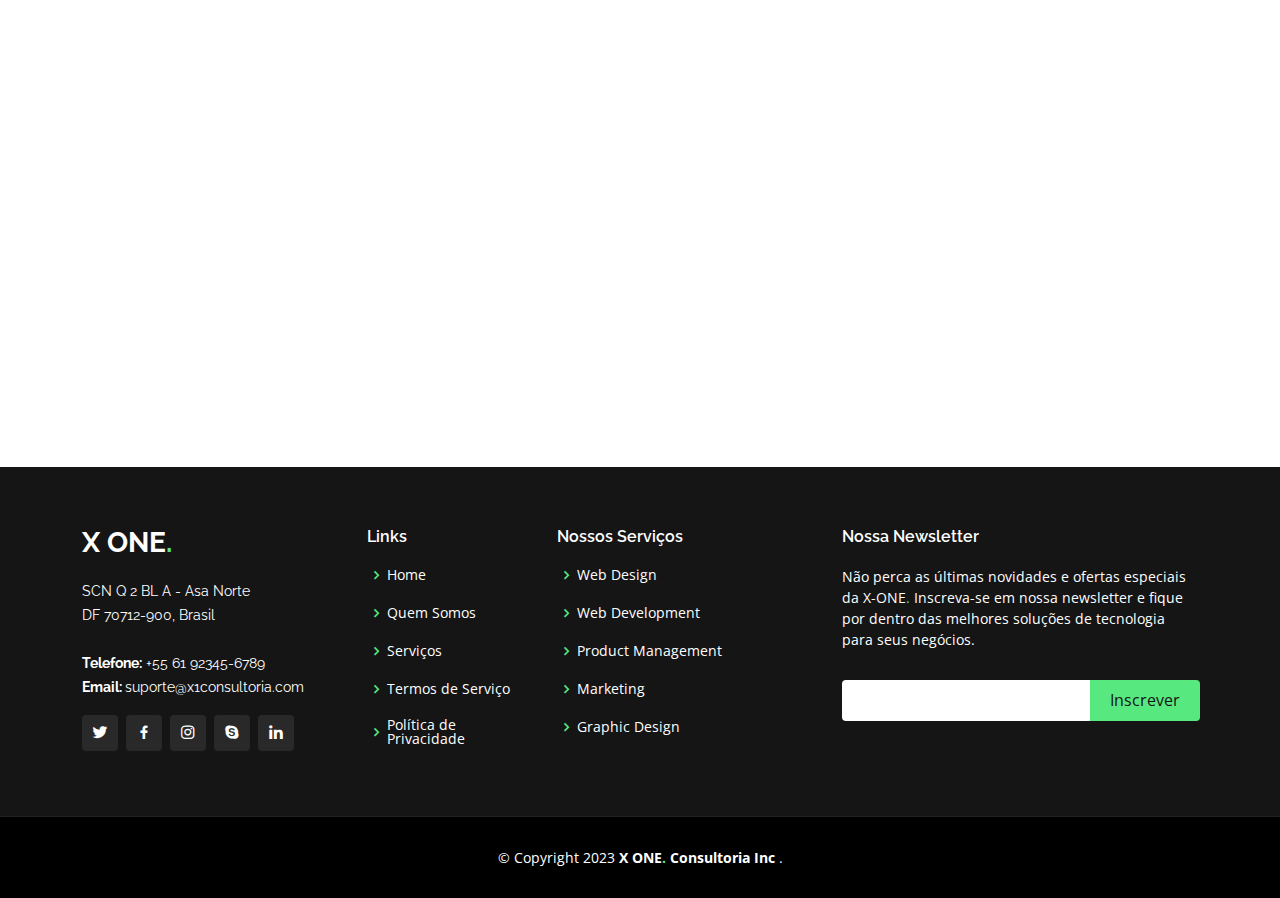
==== commit 432deb4a: "Third Commit" ====
--- a/index.html
+++ b/index.html
@@ -37,8 +37,6 @@
     <div class="container d-flex align-items-center justify-content-lg-between">
 
       <h1 class="logo me-auto me-lg-0"><a href="index.html">X One<span>.</span></a></h1>
-      <!-- Uncomment below if you prefer to use an image logo -->
-      <!-- <a href="index.html" class="logo me-auto me-lg-0"><img src="assets/img/logo.png" alt="" class="img-fluid"></a>-->
 
       <nav id="navbar" class="navbar order-last order-lg-0">
         <ul>
@@ -211,7 +209,7 @@
                   <div class="count-box">
                     <i class="bi bi-journal-richtext"></i>
                     <span data-purecounter-start="0" data-purecounter-end="67" data-purecounter-duration="2" class="purecounter"></span>
-                    <p><strong>Projetos</strong> inovadores e de sucesso com a equipe X-ONE, confie em nós</p>
+                    <p><strong>Projetos</strong> inovadores e de sucesso com a equipe X-ONE, confie em nós.</p>
                   </div>
                 </div>
 
@@ -219,7 +217,7 @@
                   <div class="count-box">
                     <i class="bi bi-clock"></i>
                     <span data-purecounter-start="0" data-purecounter-end="20" data-purecounter-duration="4" class="purecounter"></span>
-                    <p><strong>Anos de Experiência</strong> na transformação de negócios com a equipe X-ONE, confie em nós</p>
+                    <p><strong>Anos de Experiência</strong> na transformação de negócios com a equipe X-ONE, confie em nós.</p>
                   </div>
                 </div>
 
@@ -227,7 +225,7 @@
                   <div class="count-box">
                     <i class="bi bi-award"></i>
                     <span data-purecounter-start="0" data-purecounter-end="17" data-purecounter-duration="4" class="purecounter"></span>
-                    <p><strong>Prêmios</strong> por excelência em inovação e transformação de negócios com a equipe X-ONE</p>
+                    <p><strong>Prêmios</strong> por excelência em inovação e transformação de negócios com a equipe X-ONE.</p>
                   </div>
                 </div>
               </div>
@@ -431,7 +429,7 @@
 
               <div class="phone">
                 <i class="bi bi-geo-alt"></i>
-                <h4>Location:</h4>
+                <h4>Endereço:</h4>
                 <p>SCN Q 2 BL A - Asa Norte, Brasília - DF</p>
               </div>
             </div>
@@ -456,7 +454,7 @@
                 </div>
                 <!-- 3 -->
                 <div class="col-md-6 form-group">
-                  <input id="phone" maxlength="40" name="phone" size="20" type="text" class="form-control" placeholder="Telefone">
+                  <input id="phone" maxlength="40" name="phone" size="20" type="tel" class="form-control" placeholder="Telefone">
                 </div>
                 <!-- 4 -->
                 <div class="col-md-6 form-group">
@@ -464,7 +462,7 @@
                 </div>
                 <!-- 5 -->
                 <div class="col-md-6 form-group">
-                  <input id="email" maxlength="80" name="email" size="20" type="text" class="form-control" placeholder="email">
+                  <input id="email" maxlength="80" name="email" size="20" type="text" class="form-control" placeholder="Email">
                 </div>
                 <!-- 6 -->
                 <div class="col-md-6 form-group">
@@ -476,19 +474,14 @@
                 </div>
                 <!-- 8 -->
                 <div class="col-md-6 form-group">
-                  <select class="form-control" id="00NDn00000NjRVg" name="00NDn00000NjRVg" title="Tipo do Projeto">
-                    <option value="">-- Nenhum --</option>
+                  <select class="form-control" id="00NDn00000NjRVg" name="00NDn00000NjRVg" title="Tipo do Projeto" required>
+                    <option value=""> Tipo do Projeto </option>
                     <option value="Projeto Mobile">Projeto Mobile</option>
                     <option value="Projeto Desktop">Projeto Desktop</option>
                     <option value="Ambos">Ambos</option>
                   </select>
                 </div>
               </div>
-
-
-              <!-- <div class="form-group mt-3">
-                <input type="text" class="form-control" name="subject" id="subject" placeholder="Subject" required>
-              </div> -->
 
               <div class="my-3">
                 <div class="loading">Loading</div>
--- a/assets/css/style.css
+++ b/assets/css/style.css
@@ -557,6 +557,7 @@
   text-transform: uppercase;
   font-family: "Poppins", sans-serif;
   color: #151515;
+  padding-bottom: 20px;
 }
 
 .section-title {
@@ -674,6 +675,7 @@
   padding: 80px 20px;
   transition: all ease-in-out 0.3s;
   background: #fff;
+  cursor: pointer;
 }
 
 .services .icon-box .icon {
@@ -1013,6 +1015,10 @@
   color: #626262;
 }
 
+.counts .content .count-box i {
+  margin-bottom: 10px;
+}
+
 .counts .image {
   background: url("../img/counts-img.jpg") center center no-repeat;
   background-size: cover;
@@ -1033,8 +1039,10 @@
   .counts .image img {
     max-width: 100%;
   }
-}
-
+  #counts {
+    margin-left: 10px;
+  }
+}
 /*--------------------------------------------------------------
 # Testimonials
 --------------------------------------------------------------*/
@@ -1158,11 +1166,21 @@
   border-radius: 5px;
   background: #fff;
   box-shadow: 0px 2px 15px rgba(0, 0, 0, 0.1);
-}
+  cursor: pointer;
+}
+
+
 
 .team .member .member-img {
   position: relative;
   overflow: hidden;
+}
+
+.team .member .member-img .img-fluid {
+  transition: ease-in-out 0.4s;
+}
+.team .member .member-img .img-fluid:hover {
+  transform: scale(1.1);
 }
 
 .team .member .social {
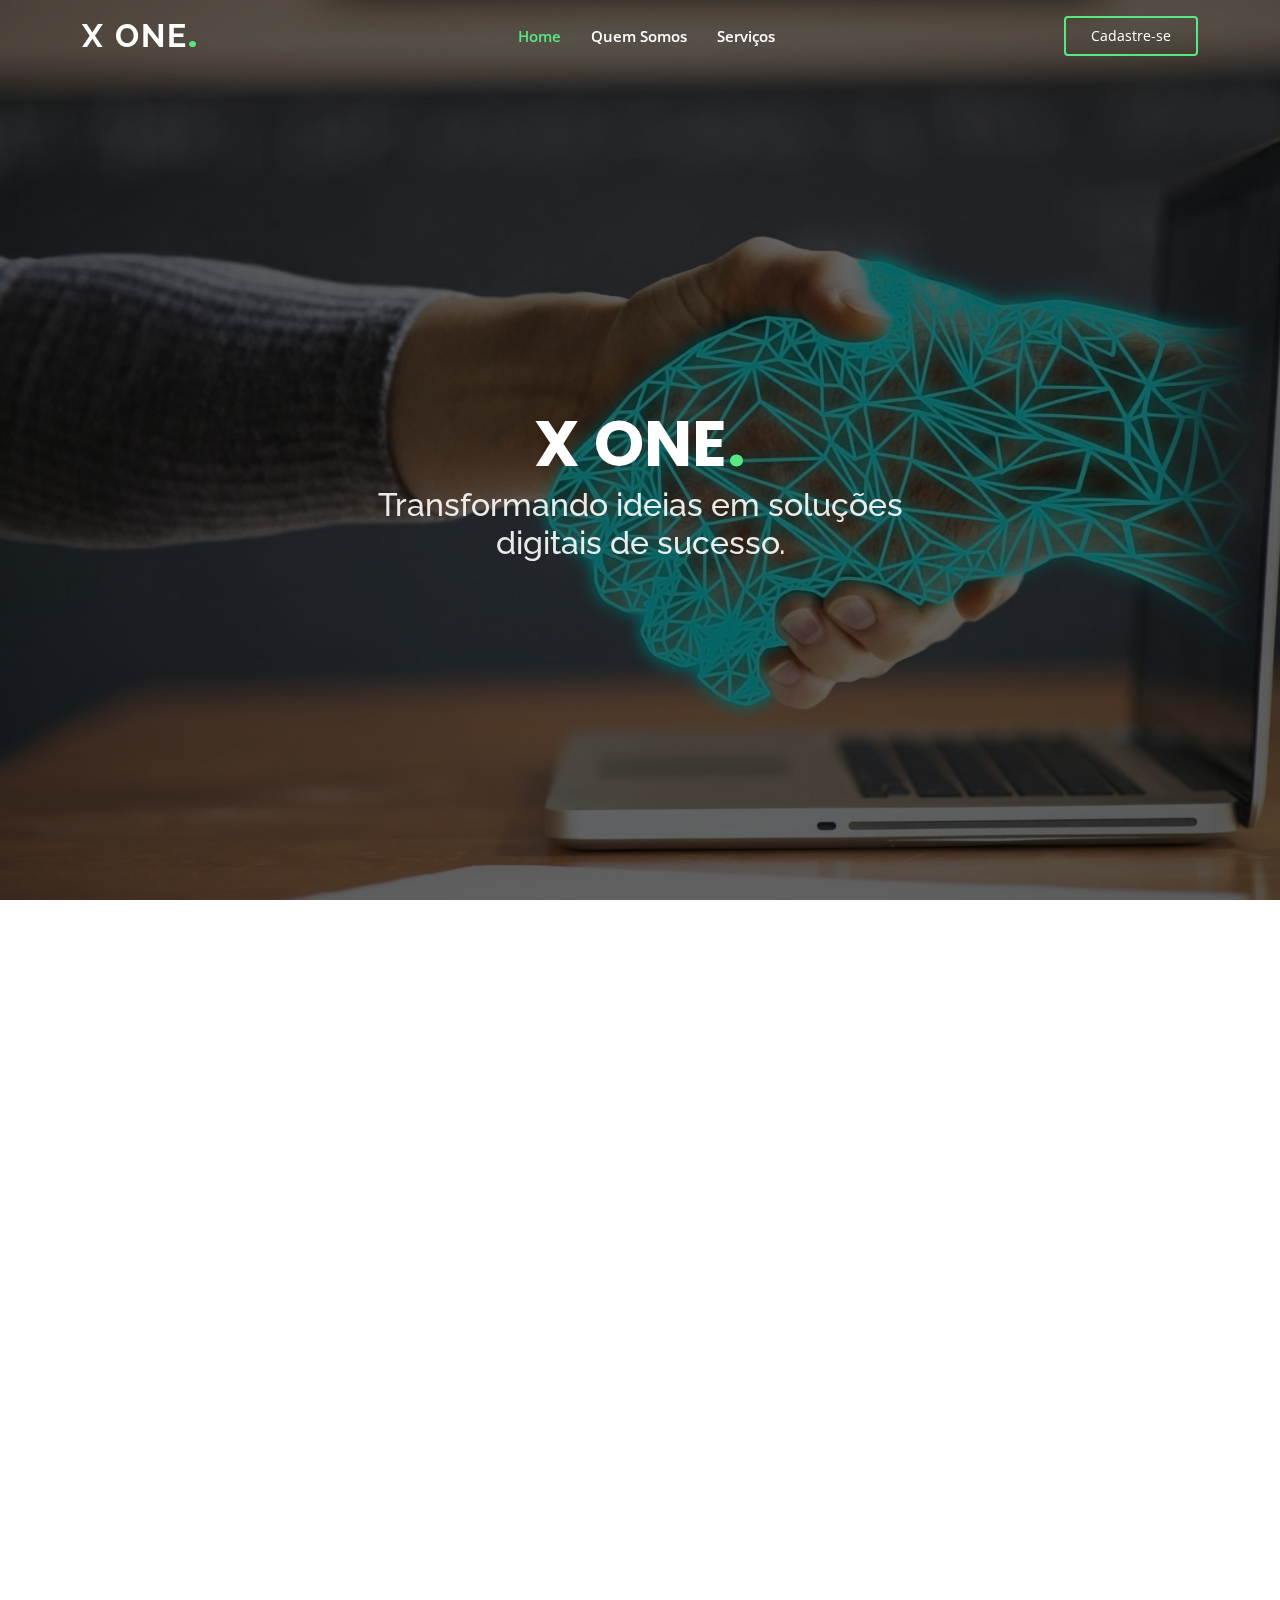
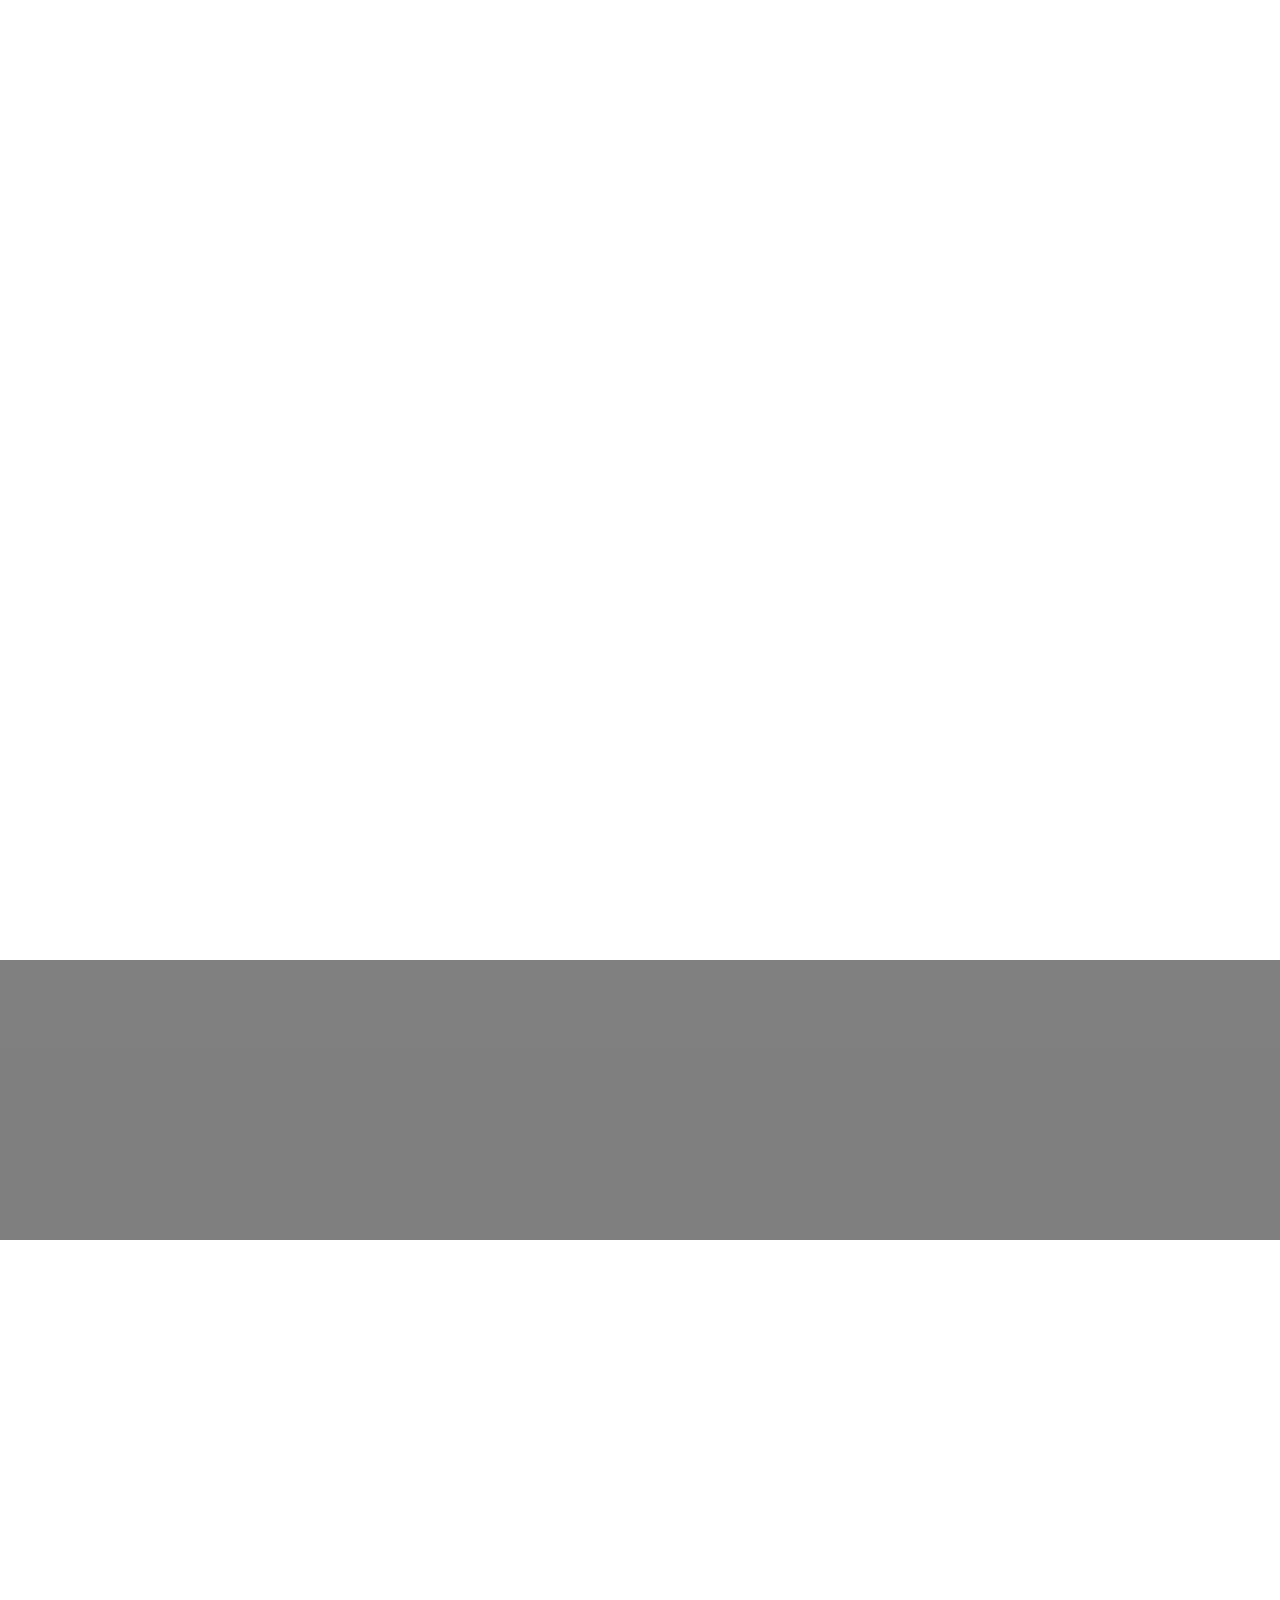
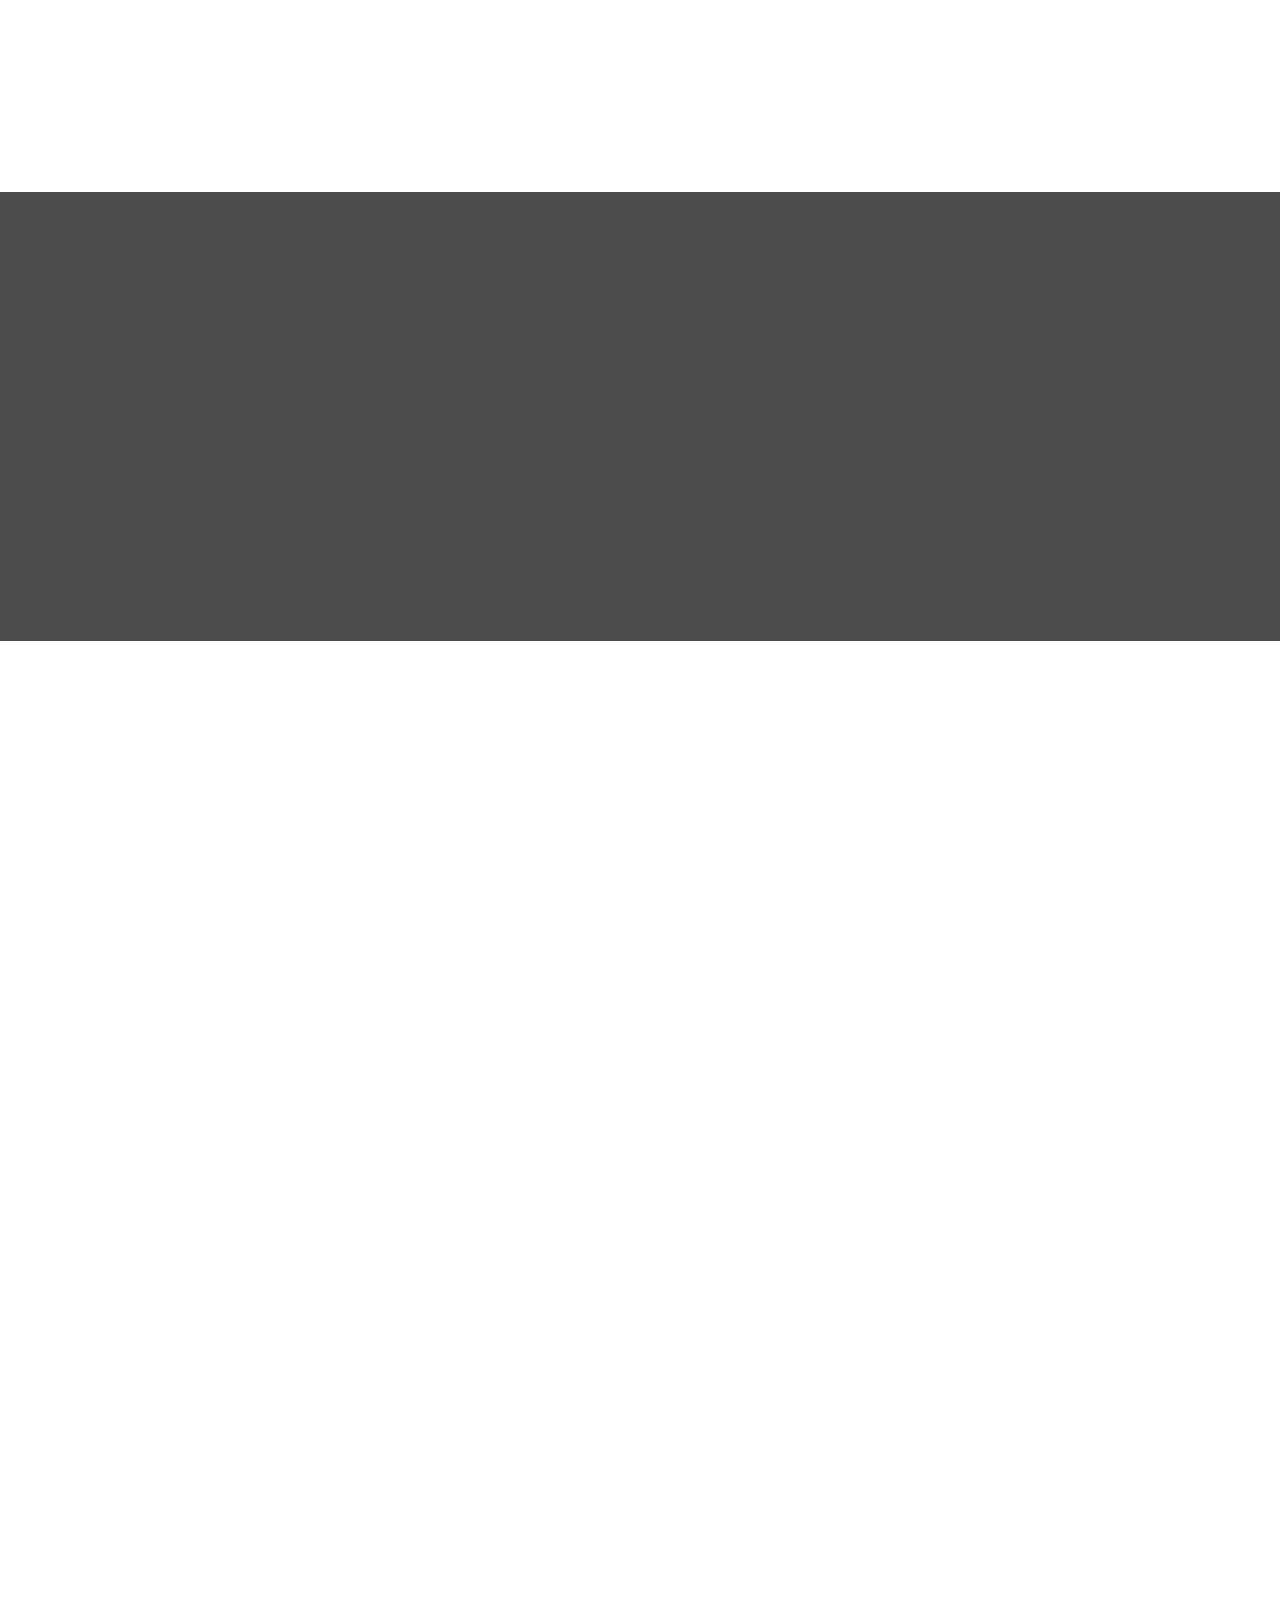
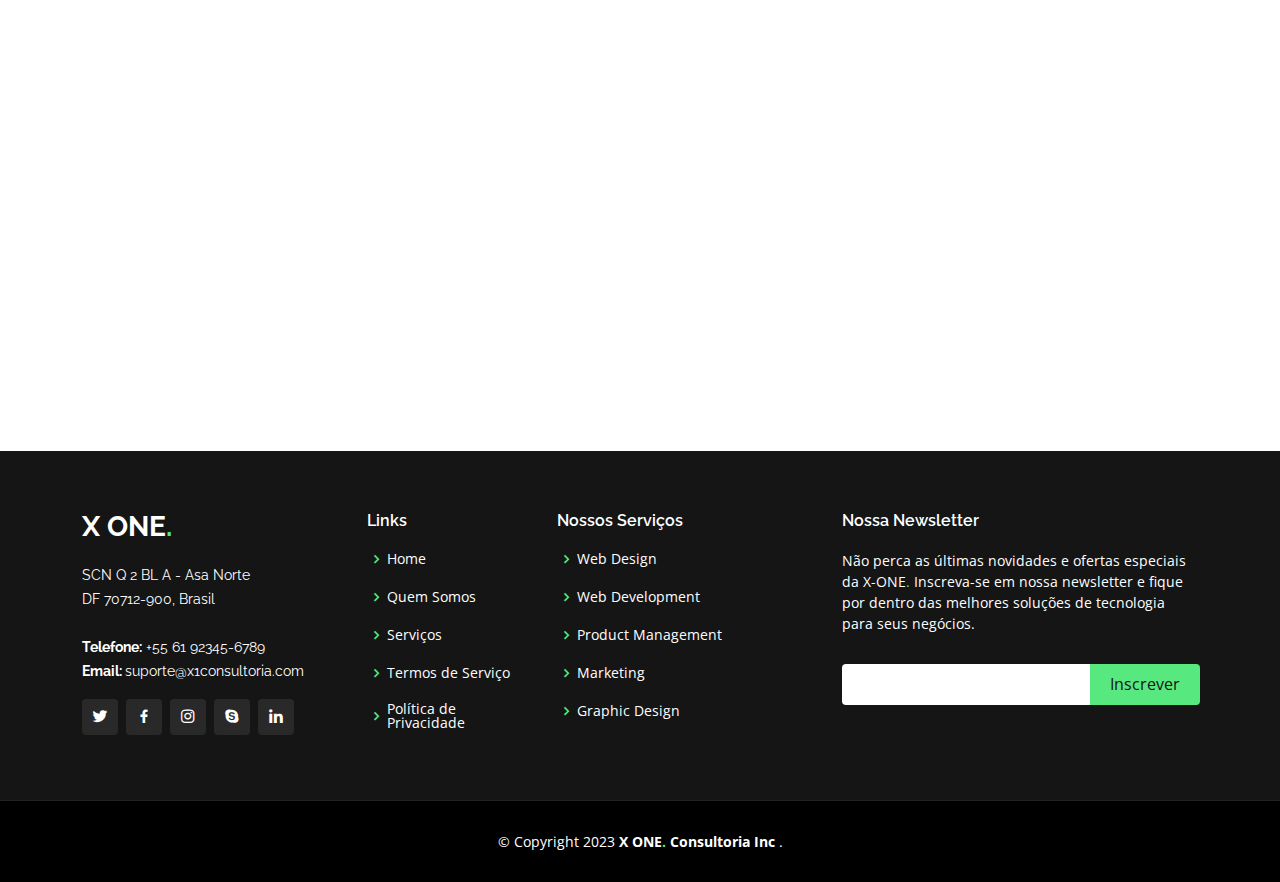
==== commit f762c2cb: "Fifth Commit" ====
--- a/index.html
+++ b/index.html
@@ -8,7 +8,6 @@
   <title>ONE. Consultoria</title>
   <meta content="" name="description">
   <meta content="" name="keywords">
-
   <!-- Favicons -->
   <link href="assets/img/favicon.ico" rel="icon">
   <link href="assets/img/apple-touch-icon.png" rel="apple-touch-icon">
@@ -31,7 +30,7 @@
 </head>
 
 <body>
-
+  
   <!-- ======= Header ======= -->
   <header id="header" class="fixed-top ">
     <div class="container d-flex align-items-center justify-content-lg-between">
@@ -93,8 +92,6 @@
 
       </div>
     </section><!-- End About Section -->
-
-
 
     <!-- ======= Features Section ======= -->
     <section id="features" class="features">
@@ -442,7 +439,7 @@
               <div class="row">
 
                 <input type=hidden name="oid" value="00DDn000007pfiv">
-                <input type=hidden name="retURL" value="#contact">
+                <input type=hidden name="retURL" target="_blank" value="http://127.0.0.1:5500/assets/pages/agradecimento.html">               
 
                 <!-- 1 -->
                 <div class="col-md-6 form-group">
@@ -458,7 +455,7 @@
                 </div>
                 <!-- 4 -->
                 <div class="col-md-6 form-group">
-                  <input id="00NDn00000NjR66" maxlength="200" name="00NDn00000NjR66" size="20" type="text" class="form-control" placeholder="CNPJ">
+                  <input id="00NDn00000NjR66" maxlength="200" name="00NDn00000NjR66" size="20" type="text" class="form-control" placeholder="CNPJ" maxlength="18">
                 </div>
                 <!-- 5 -->
                 <div class="col-md-6 form-group">
@@ -470,7 +467,36 @@
                 </div>
                 <!-- 7 -->
                 <div class="col-md-6 form-group">
-                  <input id="state" maxlength="20" name="state" size="20" type="text" maxlength="40" size="20" type="text" class="form-control" placeholder="Estado">
+                  <select id="state" class="form-control"  name="state" title="Selecione o Estado" required>
+                    <option value=""> Estado </option>
+                    <option value="AC">Acre</option>
+                    <option value="AL">Alagoas</option>
+                    <option value="AP">Amapá</option>
+                    <option value="AM">Amazonas</option>
+                    <option value="BA">Bahia</option>
+                    <option value="CE">Ceará</option>
+                    <option value="DF">Distrito Federal</option>
+                    <option value="ES">Espírito Santo</option>
+                    <option value="GO">Goiás</option>
+                    <option value="MA">Maranhão</option>
+                    <option value="MT">Mato Grosso</option>
+                    <option value="MS">Mato Grosso do Sul</option>
+                    <option value="MG">Minas Gerais</option>
+                    <option value="PA">Pará</option>
+                    <option value="PB">Paraíba</option>
+                    <option value="PR">Paraná</option>
+                    <option value="PE">Pernambuco</option>
+                    <option value="PI">Piauí</option>
+                    <option value="RJ">Rio de Janeiro</option>
+                    <option value="RN">Rio Grande do Norte</option>
+                    <option value="RS">Rio Grande do Sul</option>
+                    <option value="RO">Rondônia</option>
+                    <option value="RR">Roraima</option>
+                    <option value="SC">Santa Catarina</option>
+                    <option value="SP">São Paulo</option>
+                    <option value="SE">Sergipe</option>
+                    <option value="TO">Tocantins</option>        
+                </select>
                 </div>
                 <!-- 8 -->
                 <div class="col-md-6 form-group">
@@ -483,11 +509,6 @@
                 </div>
               </div>
 
-              <div class="my-3">
-                <div class="loading">Loading</div>
-                <div class="error-message"></div>
-                <div class="sent-message">Your message has been sent. Thank you!</div>
-              </div>
               <div class="text-center"><button type="submit">Enviar</button></div>
             </form>
 
@@ -520,7 +541,7 @@
               <div class="social-links mt-3">
                 <a href="https://twitter.com/SoulCodeAcademy" target="_blank" class="twitter"><i class="bx bxl-twitter"></i></a>
                 <a href="https://www.facebook.com/SoulCodeAcademy" target="_blank" class="facebook"><i class="bx bxl-facebook"></i></a>
-                <a href="#" class="instagram"><i class="bx bxl-instagram"></i></a>
+                <a href="https://www.instagram.com/x.one.consultoria/" target="_blank" class="instagram"><i class="bx bxl-instagram"></i></a>
                 <a href="#" class="google-plus"><i class="bx bxl-skype"></i></a>
                 <a href="https://www.linkedin.com/company/soulcodeacademy/" target="_blank" class="linkedin"><i class="bx bxl-linkedin"></i></a>
               </div>
@@ -530,8 +551,8 @@
           <div class="col-lg-2 col-md-6 footer-links">
             <h4>Links</h4>
             <ul>
-              <li><i class="bx bx-chevron-right"></i> <a href="#">Home</a></li>
-              <li><i class="bx bx-chevron-right"></i> <a href="#">Quem Somos</a></li>
+              <li><i class="bx bx-chevron-right"></i> <a href="#home">Home</a></li>
+              <li><i class="bx bx-chevron-right"></i> <a href="">Quem Somos</a></li>
               <li><i class="bx bx-chevron-right"></i> <a href="#">Serviços</a></li>
               <li><i class="bx bx-chevron-right"></i> <a href="#">Termos de Serviço</a></li>
               <li><i class="bx bx-chevron-right"></i> <a href="#">Política de Privacidade</a></li>
@@ -583,7 +604,6 @@
 
   <!-- Main JS File -->
   <script src="assets/js/main.js"></script>
-
 </body>
 
 </html>--- a/assets/css/style.css
+++ b/assets/css/style.css
@@ -150,6 +150,10 @@
   font-weight: 700;
   letter-spacing: 2px;
   text-transform: uppercase;
+}
+
+.logo span{
+  font-family: "Poppins", sans-serif;
 }
 
 #header .logo a {
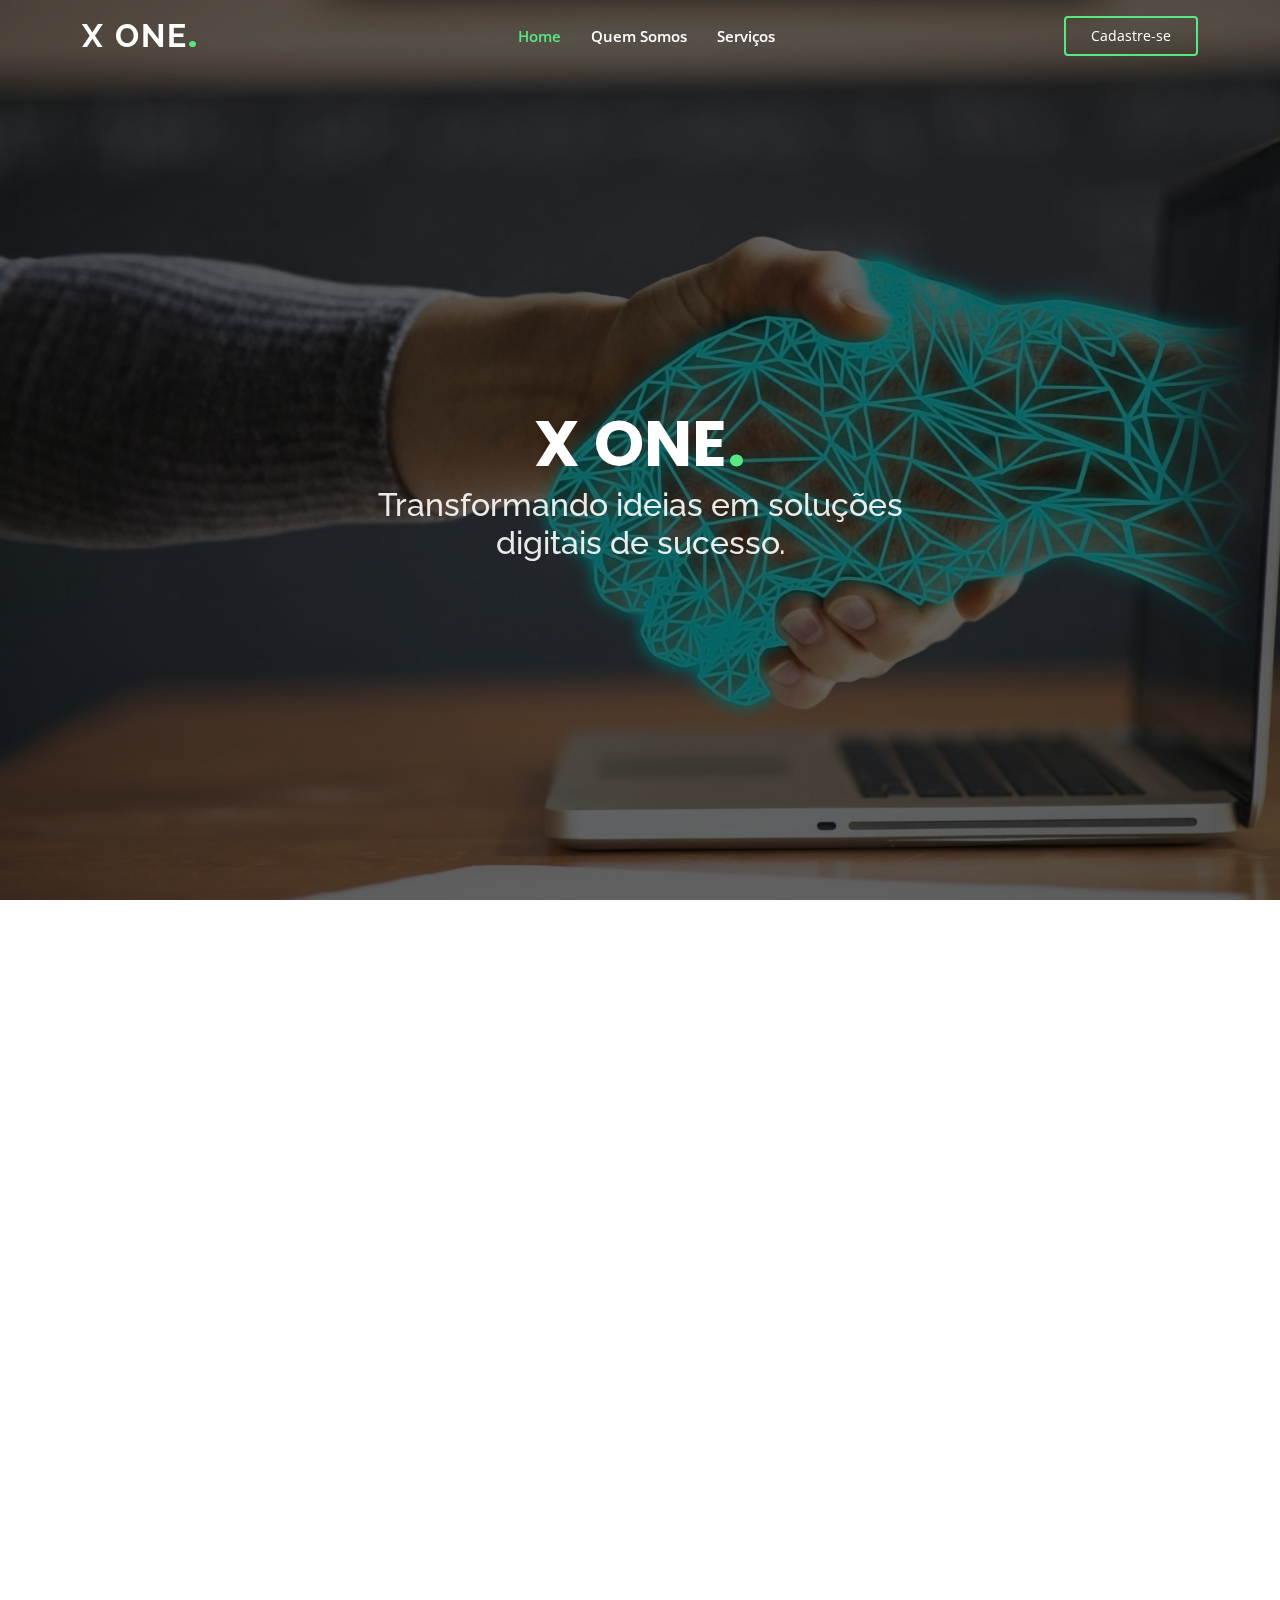
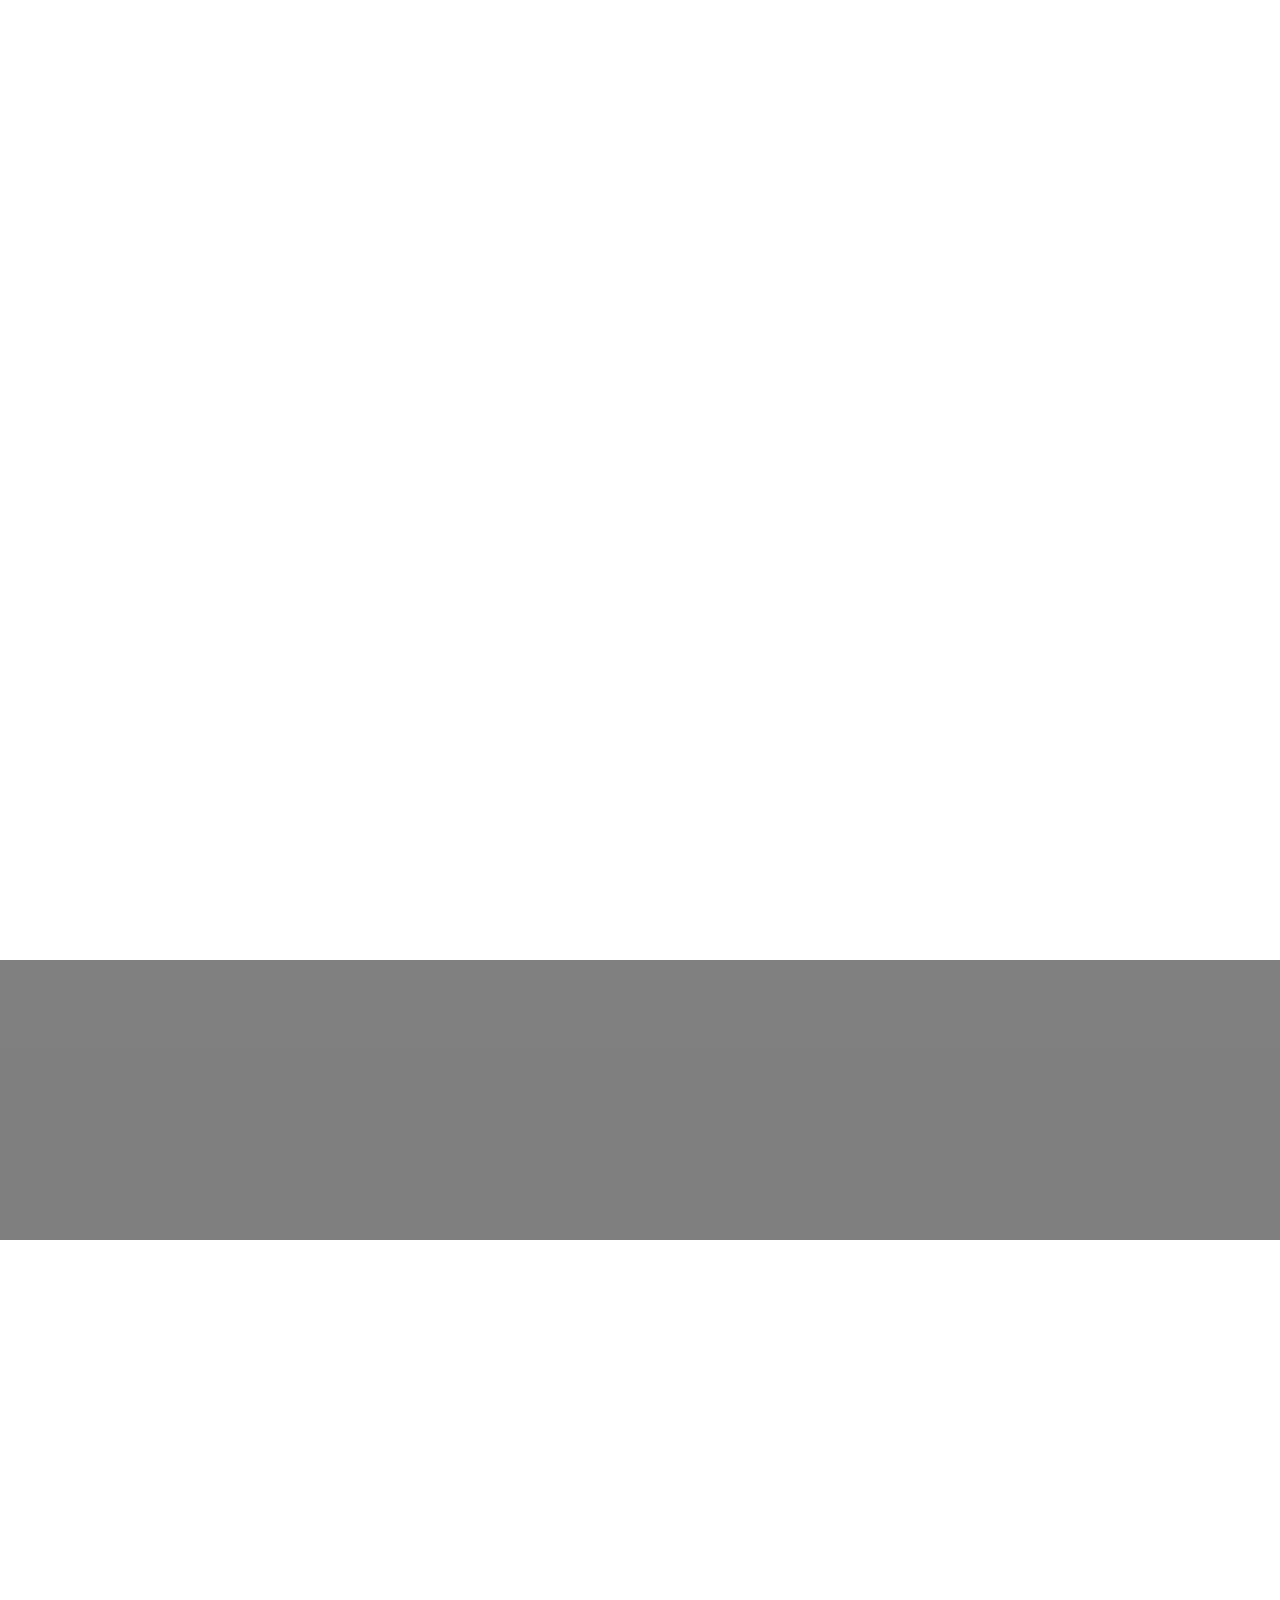
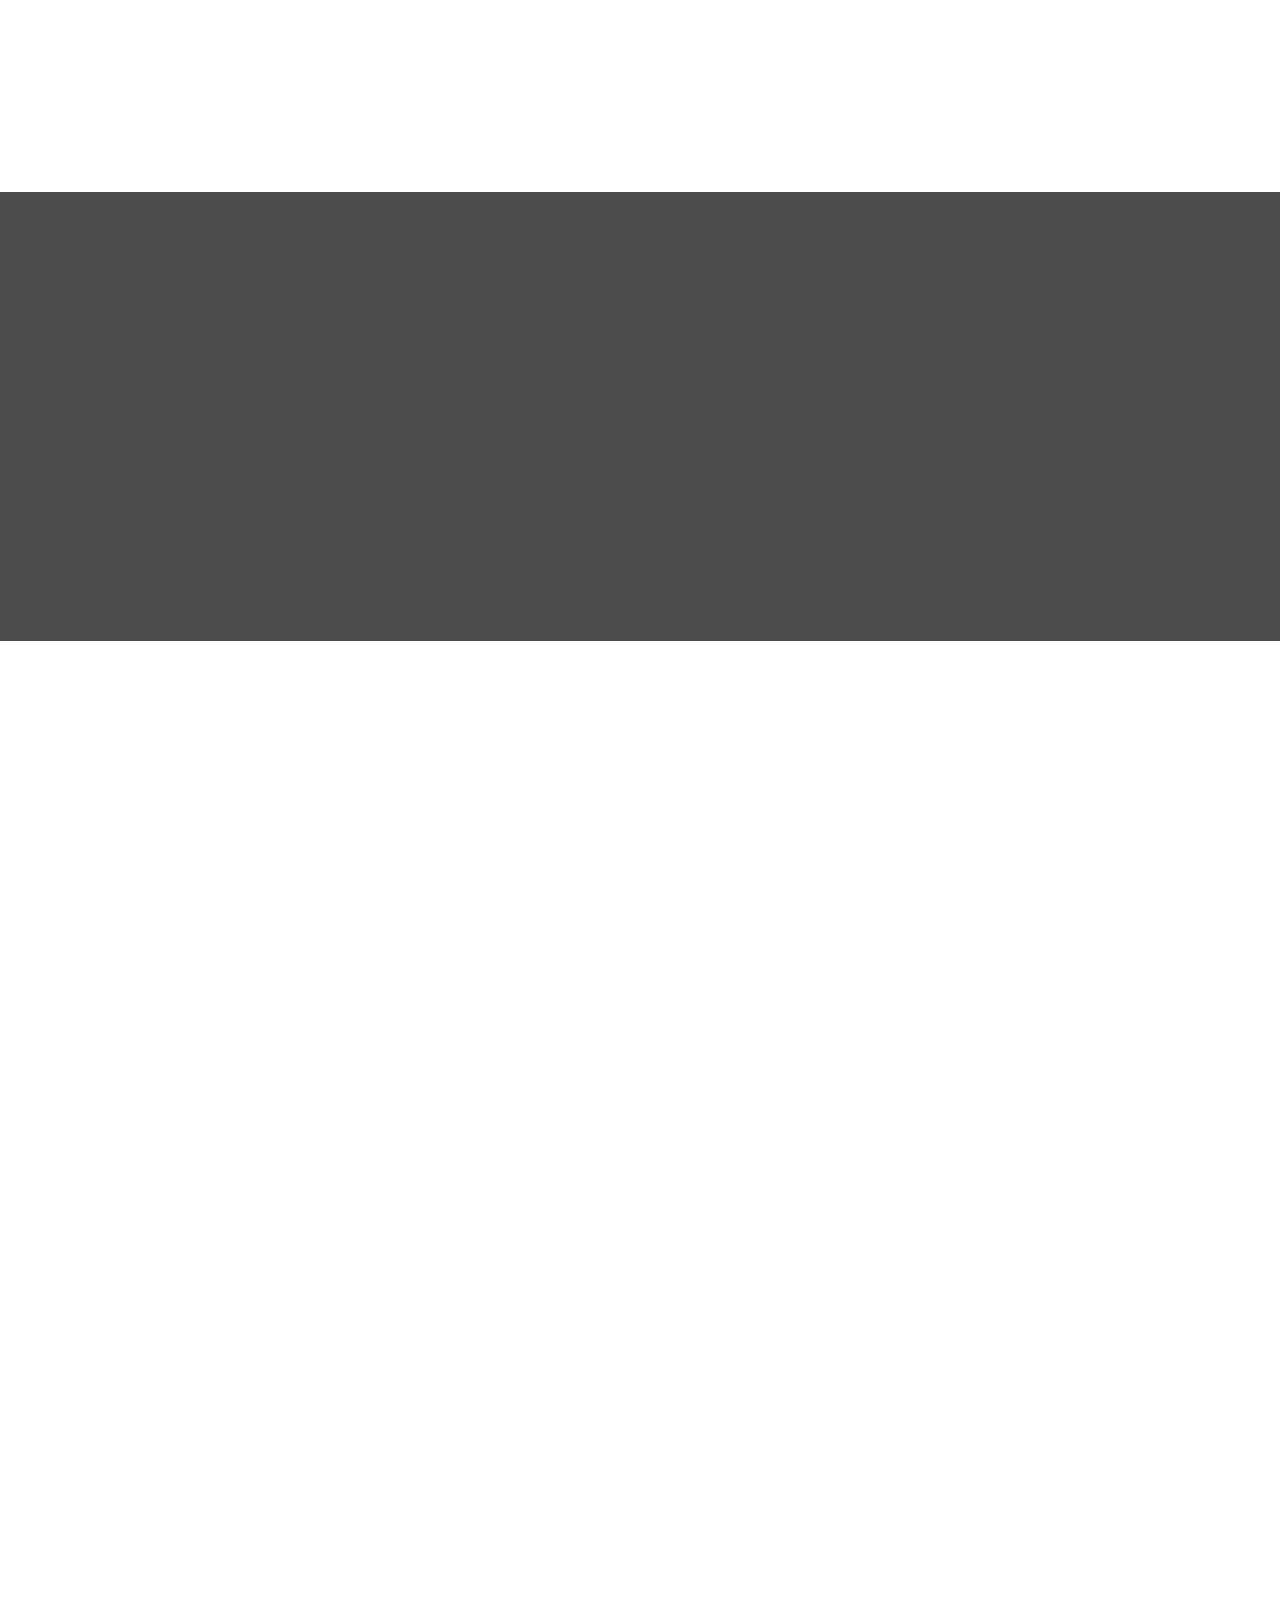
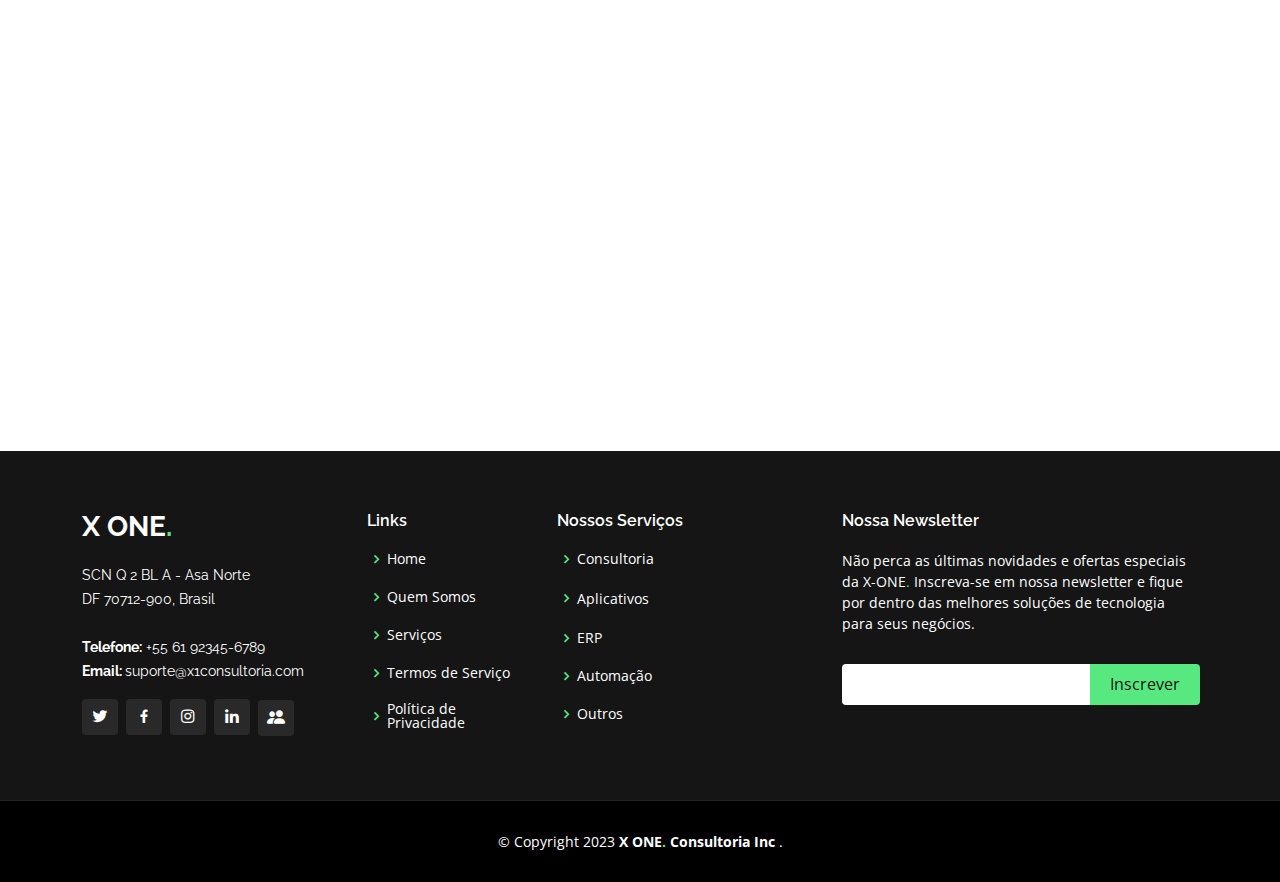
==== commit 965144c2: "Seventh Commit" ====
--- a/index.html
+++ b/index.html
@@ -4,54 +4,42 @@
 <head>
   <meta charset="utf-8">
   <meta content="width=device-width, initial-scale=1.0" name="viewport">
-
-  <title>ONE. Consultoria</title>
-  <meta content="" name="description">
-  <meta content="" name="keywords">
   <!-- Favicons -->
   <link href="assets/img/favicon.ico" rel="icon">
-  <link href="assets/img/apple-touch-icon.png" rel="apple-touch-icon">
-
   <!-- Google Fonts -->
   <link href="https://fonts.googleapis.com/css?family=Open+Sans:300,300i,400,400i,600,600i,700,700i|Raleway:300,300i,400,400i,500,500i,600,600i,700,700i|Poppins:300,300i,400,400i,500,500i,600,600i,700,700i" rel="stylesheet">
-
-  <!-- Vendor CSS Files -->
-  <link href="assets/vendor/aos/aos.css" rel="stylesheet">
-  <link href="assets/vendor/bootstrap/css/bootstrap.min.css" rel="stylesheet">
-  <link href="assets/vendor/bootstrap-icons/bootstrap-icons.css" rel="stylesheet">
-  <link href="assets/vendor/boxicons/css/boxicons.min.css" rel="stylesheet">
-  <link href="assets/vendor/glightbox/css/glightbox.min.css" rel="stylesheet">
-  <link href="assets/vendor/remixicon/remixicon.css" rel="stylesheet">
-  <link href="assets/vendor/swiper/swiper-bundle.min.css" rel="stylesheet">
-
+  <!-- bootstrap CSS Files -->
+  <link href="assets/bootstrap/aos/aos.css" rel="stylesheet">
+  <link href="assets/bootstrap/bootstrap/css/bootstrap.min.css" rel="stylesheet">
+  <link href="assets/bootstrap/bootstrap-icons/bootstrap-icons.css" rel="stylesheet">
+  <link href="assets/bootstrap/boxicons/css/boxicons.min.css" rel="stylesheet">
+  <link href="assets/bootstrap/glightbox/css/glightbox.min.css" rel="stylesheet">
+  <link href="assets/bootstrap/remixicon/remixicon.css" rel="stylesheet">
+  <link href="assets/bootstrap/swiper/swiper-bundle.min.css" rel="stylesheet">
   <!--Main CSS File -->
   <link href="assets/css/style.css" rel="stylesheet">
-
+  <title>ONE. Consultoria</title>
 </head>
 
 <body>
-  
-  <!-- ======= Header ======= -->
+  <!--  Header -->
   <header id="header" class="fixed-top ">
     <div class="container d-flex align-items-center justify-content-lg-between">
-
       <h1 class="logo me-auto me-lg-0"><a href="index.html">X One<span>.</span></a></h1>
-
       <nav id="navbar" class="navbar order-last order-lg-0">
         <ul>
           <li><a class="nav-link scrollto active" href="#hero">Home</a></li>
           <li><a class="nav-link scrollto" href="#about">Quem Somos</a></li>
           <li><a class="nav-link scrollto" href="#services">Serviços</a></li>
         </ul>
+        <!-- Hamburguer Menu -->
         <i class="bi bi-list mobile-nav-toggle"></i>
       </nav><!-- .navbar -->
-
       <a href="#contact" class="get-started-btn scrollto">Cadastre-se</a>
-
     </div>
   </header><!-- End Header -->
 
-  <!-- ======= Hero Section ======= -->
+  <!-- Paralax Hero Section -->
   <section id="hero" class="d-flex align-items-center justify-content-center">
     <div class="container" data-aos="fade-up">
 
@@ -66,7 +54,7 @@
 
   <main id="main">
 
-    <!-- ======= About Section ======= -->
+    <!-- About Section  -->
     <section id="about" class="about">
       <div class="container" data-aos="fade-up">
 
@@ -75,7 +63,7 @@
             <img src="assets/img/about.jpg" class="img-fluid" alt="">
           </div>
           <div class="col-lg-6 pt-4 pt-lg-0 order-2 order-lg-1 content" data-aos="fade-right" data-aos-delay="100">
-            <h3> X ONE<span class="x-one">.</span> nasceu com a missão de impulsionar o crescimento de suas parcerias através da tecnologia.</h3>
+            <h3> X ONE<span class="x-one">.</span> nasceu com a missão de impulsionar o crescimento de outras empresas através da tecnologia.</h3>
             <p class="fst-italic">
               Com vasta experiência em desenvolvimento de aplicativos e consultoria empresarial.
             </p>
@@ -85,18 +73,16 @@
               <li><i class="ri-check-double-line"></i> Compromisso com a excelência no atendimento ao cliente e a entrega de soluções de alta qualidade.</li>
             </ul>
             <p>
-              Nossa missão é oferecer serviços personalizados para atender às necessidades individuais de nossas parcerias, que ajudando a impulsionar o crescimento de seus negócios alcançando seus objetivos.
+              Nossa missão é personalizar nossos serviços para atender às necessidades únicas de cada empresa, ajudando-as a alcançar seus objetivos e impulsionar o crescimento de seus negócios.
             </p>
           </div>
         </div>
-
       </div>
     </section><!-- End About Section -->
 
-    <!-- ======= Features Section ======= -->
+    <!-- Features Section -->
     <section id="features" class="features">
       <div class="container" data-aos="fade-up">
-
         <div class="row">
           <div class="image col-lg-6" style='background-image: url("assets/img/features.jpg");' data-aos="fade-right"></div>
           <div class="col-lg-6" data-aos="fade-left" data-aos-delay="100">
@@ -126,37 +112,37 @@
       </div>
     </section><!-- End Features Section -->
 
-    <!-- ======= Services Section ======= -->
+    <!-- Services Section -->
     <section id="services" class="services">
       <div class="container" data-aos="fade-up">
 
         <div class="section-title">
           <h2>Serviços</h2>
-          <p>Confira nossos serviços</p>
+          <p>Confira alguns dos nossos serviços</p>
         </div>
 
         <div class="row">
           <div class="col-lg-4 col-md-6 d-flex align-items-stretch" data-aos="zoom-in" data-aos-delay="100">
             <div class="icon-box">
-              <div class="icon"><i class="bi bi-phone"></i></div>
-              <h4><a href="">Mobile</a></h4>
-              <p>"Transforme sua rotina com o aplicativo X-ONE: facilidade e inovação em suas mãos."</p>
+              <div class="icon"><i class="bi bi-briefcase"></i></div>
+              <h4><a href="">Consultoria</a></h4>
+              <p>"Soluções personalizadas para melhorar os resultados do seu negócio com nossos especialistas."</p>
             </div>
           </div>
 
           <div class="col-lg-4 col-md-6 d-flex align-items-stretch mt-4 mt-md-0" data-aos="zoom-in" data-aos-delay="200">
             <div class="icon-box">
-              <div class="icon"><i class="bi bi-pc-display-horizontal"></i></div>
-              <h4><a href="">Desktop</a></h4>
-              <p>"Maximize sua produtividade com o aplicativo X-ONE para desktop: eficiência e performance"</p>
+              <div class="icon"><i class="bi bi-phone"></i></div>
+              <h4><a href="">Aplicativos</a></h4>
+              <p>"Maximize sua produtividade com o aplicativos personalizados Mobile e Desktop."</p>
             </div>
           </div>
 
           <div class="col-lg-4 col-md-6 d-flex align-items-stretch mt-4 mt-lg-0" data-aos="zoom-in" data-aos-delay="300">
             <div class="icon-box">
-              <div class="icon"><i class="bi bi-laptop"></i></div>
-              <h4><a href="">Mobile & Desktop</a></h4>
-              <p>"Transforme sua rotina com o aplicativo X-ONE: facilidade e inovação em suas mãos, em qualquer dispositivo"</p>
+              <div class="icon"><i class="bi bi-building-fill-gear"></i></div>
+              <h4><a href="">ERP</a></h4>
+              <p>"Soluções ERP personalizadas para otimizar a gestão de sua empresa com nossos especialistas."</p>
             </div>
           </div>
 
@@ -165,7 +151,7 @@
       </div>
     </section><!-- End Services Section -->
 
-    <!-- ======= Cta Section ======= -->
+    <!-- Cta Section -->
     <section id="cta" class="cta">
       <div class="container" data-aos="zoom-in">
 
@@ -178,10 +164,10 @@
       </div>
     </section><!-- End Cta Section -->
 
-    <!-- ======= Portfolio Section ======= -->
-
-
-    <!-- ======= Counts Section ======= -->
+    <!-- Portfolio Section -->
+
+
+    <!-- Counts Section -->
     <section id="counts" class="counts">
       <div class="container" data-aos="fade-up">
 
@@ -197,7 +183,7 @@
                 <div class="col-md-6 d-md-flex align-items-md-stretch">
                   <div class="count-box">
                     <i class="bi bi-emoji-smile"></i>
-                    <span data-purecounter-start="0" data-purecounter-end="37" data-purecounter-duration="2" class="purecounter"></span>
+                    <span data-purecounter-start="0" data-purecounter-end="94" data-purecounter-duration="2" class="purecounter"></span>
                     <p><strong>Clientes Felizes</strong> e negócios transformados com a X-ONE.</p>
                   </div>
                 </div>
@@ -205,7 +191,7 @@
                 <div class="col-md-6 d-md-flex align-items-md-stretch">
                   <div class="count-box">
                     <i class="bi bi-journal-richtext"></i>
-                    <span data-purecounter-start="0" data-purecounter-end="67" data-purecounter-duration="2" class="purecounter"></span>
+                    <span data-purecounter-start="0" data-purecounter-end="136" data-purecounter-duration="2" class="purecounter"></span>
                     <p><strong>Projetos</strong> inovadores e de sucesso com a equipe X-ONE, confie em nós.</p>
                   </div>
                 </div>
@@ -213,7 +199,7 @@
                 <div class="col-md-6 d-md-flex align-items-md-stretch">
                   <div class="count-box">
                     <i class="bi bi-clock"></i>
-                    <span data-purecounter-start="0" data-purecounter-end="20" data-purecounter-duration="4" class="purecounter"></span>
+                    <span data-purecounter-start="0" data-purecounter-end="13" data-purecounter-duration="4" class="purecounter"></span>
                     <p><strong>Anos de Experiência</strong> na transformação de negócios com a equipe X-ONE, confie em nós.</p>
                   </div>
                 </div>
@@ -221,7 +207,7 @@
                 <div class="col-md-6 d-md-flex align-items-md-stretch">
                   <div class="count-box">
                     <i class="bi bi-award"></i>
-                    <span data-purecounter-start="0" data-purecounter-end="17" data-purecounter-duration="4" class="purecounter"></span>
+                    <span data-purecounter-start="0" data-purecounter-end="7" data-purecounter-duration="4" class="purecounter"></span>
                     <p><strong>Prêmios</strong> por excelência em inovação e transformação de negócios com a equipe X-ONE.</p>
                   </div>
                 </div>
@@ -233,7 +219,7 @@
       </div>
     </section><!-- End Counts Section -->
 
-    <!-- ======= Testimonials Section ======= -->
+    <!-- Testimonials Section -->
     <section id="testimonials" class="testimonials">
       <div class="container" data-aos="zoom-in">
 
@@ -311,7 +297,7 @@
       </div>
     </section><!-- End Testimonials Section -->
 
-    <!-- ======= Team Section ======= -->
+    <!-- Team Section -->
     <section id="team" class="team">
       <div class="container" data-aos="fade-up">
 
@@ -399,7 +385,7 @@
       </div>
     </section><!-- End Team Section -->
 
-    <!-- ======= Contact Section ======= -->
+    <!-- Contact Section -->
     <section id="contact" class="contact">
       <div class="container" data-aos="fade-up">
 
@@ -439,35 +425,35 @@
               <div class="row">
 
                 <input type=hidden name="oid" value="00DDn000007pfiv">
-                <input type=hidden name="retURL" target="_blank" value="http://127.0.0.1:5500/assets/pages/agradecimento.html">               
-
-                <!-- 1 -->
+                <input type=hidden name="retURL" target="_blank" value="https://x1consultoria.com/assets/pages/agradecimento.html">
+
+
                 <div class="col-md-6 form-group">
                   <input id="first_name" class="form-control" maxlength="40" name="first_name" size="20" type="text" placeholder="Nome" required>
                 </div>
-                <!-- 2 -->
+
                 <div class="col-md-6 form-group">
                   <input id="last_name" maxlength="80" name="last_name" size="20" type="text" class="form-control" placeholder="Sobrenome" required>
                 </div>
-                <!-- 3 -->
+
                 <div class="col-md-6 form-group">
                   <input id="phone" maxlength="40" name="phone" size="20" type="tel" class="form-control" placeholder="Telefone">
                 </div>
-                <!-- 4 -->
+
                 <div class="col-md-6 form-group">
                   <input id="00NDn00000NjR66" maxlength="200" name="00NDn00000NjR66" size="20" type="text" class="form-control" placeholder="CNPJ" maxlength="18">
                 </div>
-                <!-- 5 -->
+
                 <div class="col-md-6 form-group">
                   <input id="email" maxlength="80" name="email" size="20" type="text" class="form-control" placeholder="Email">
                 </div>
-                <!-- 6 -->
+
                 <div class="col-md-6 form-group">
                   <input id="city" maxlength="40" name="city" size="20" type="text" class="form-control" placeholder="Cidade">
                 </div>
-                <!-- 7 -->
-                <div class="col-md-6 form-group">
-                  <select id="state" class="form-control"  name="state" title="Selecione o Estado" required>
+
+                <div class="col-md-6 form-group">
+                  <select id="state" class="form-control" name="state" title="Selecione o Estado" required>
                     <option value=""> Estado </option>
                     <option value="AC">Acre</option>
                     <option value="AL">Alagoas</option>
@@ -495,10 +481,10 @@
                     <option value="SC">Santa Catarina</option>
                     <option value="SP">São Paulo</option>
                     <option value="SE">Sergipe</option>
-                    <option value="TO">Tocantins</option>        
-                </select>
-                </div>
-                <!-- 8 -->
+                    <option value="TO">Tocantins</option>
+                  </select>
+                </div>
+
                 <div class="col-md-6 form-group">
                   <select class="form-control" id="00NDn00000NjRVg" name="00NDn00000NjRVg" title="Tipo do Projeto" required>
                     <option value=""> Tipo do Projeto </option>
@@ -515,6 +501,7 @@
           </div>
 
         </div>
+        <!-- IFrame Google -->
         <div style="margin-top: 40px;">
           <iframe style="border:0; width: 100%; height: 270px;" <iframe src="https://www.google.com/maps/embed?pb=!1m18!1m12!1m3!1d966.775667200066!2d-47.88432664430534!3d-15.789103065848499!2m3!1f0!2f0!3f0!3m2!1i1024!2i768!4f13.1!3m3!1m2!1s0x935a3afd2376fd09%3A0xf4d9541db759b0c3!2sCondom%C3%ADnio%20Corporate%20Financial%20Center!5e0!3m2!1spt-BR!2sbr!4v1673535688061!5m2!1spt-BR!2sbr" width="400" height="300" style="border:0;" allowfullscreen="" loading="lazy" referrerpolicy="no-referrer-when-downgrade"></iframe>
         </div>
@@ -523,7 +510,7 @@
 
   </main><!-- End #main -->
 
-  <!-- ======= Footer ======= -->
+  <!-- Footer -->
   <footer id="footer">
     <div class="footer-top">
       <div class="container">
@@ -540,10 +527,10 @@
               </p>
               <div class="social-links mt-3">
                 <a href="https://twitter.com/SoulCodeAcademy" target="_blank" class="twitter"><i class="bx bxl-twitter"></i></a>
-                <a href="https://www.facebook.com/SoulCodeAcademy" target="_blank" class="facebook"><i class="bx bxl-facebook"></i></a>
+                <a href="https://www.facebook.com/people/X-ONE-Consultoria/100089603621821/" target="_blank" class="facebook"><i class="bx bxl-facebook"></i></a>
                 <a href="https://www.instagram.com/x.one.consultoria/" target="_blank" class="instagram"><i class="bx bxl-instagram"></i></a>
-                <a href="#" class="google-plus"><i class="bx bxl-skype"></i></a>
                 <a href="https://www.linkedin.com/company/soulcodeacademy/" target="_blank" class="linkedin"><i class="bx bxl-linkedin"></i></a>
+                <a href="https://x1consultoria2-dev-ed.develop.my.site.com/comunidadeXOne/s/" target="_blank" class="google-plus"><i class="bi bi-people-fill"></i></a>
               </div>
             </div>
           </div>
@@ -551,9 +538,9 @@
           <div class="col-lg-2 col-md-6 footer-links">
             <h4>Links</h4>
             <ul>
-              <li><i class="bx bx-chevron-right"></i> <a href="#home">Home</a></li>
-              <li><i class="bx bx-chevron-right"></i> <a href="">Quem Somos</a></li>
-              <li><i class="bx bx-chevron-right"></i> <a href="#">Serviços</a></li>
+              <li><i class="bx bx-chevron-right"></i> <a href="#">Home</a></li>
+              <li><i class="bx bx-chevron-right"></i> <a href="#about">Quem Somos</a></li>
+              <li><i class="bx bx-chevron-right"></i> <a href="#services">Serviços</a></li>
               <li><i class="bx bx-chevron-right"></i> <a href="#">Termos de Serviço</a></li>
               <li><i class="bx bx-chevron-right"></i> <a href="#">Política de Privacidade</a></li>
             </ul>
@@ -562,11 +549,11 @@
           <div class="col-lg-3 col-md-6 footer-links">
             <h4>Nossos Serviços</h4>
             <ul>
-              <li><i class="bx bx-chevron-right"></i> <a href="#">Web Design</a></li>
-              <li><i class="bx bx-chevron-right"></i> <a href="#">Web Development</a></li>
-              <li><i class="bx bx-chevron-right"></i> <a href="#">Product Management</a></li>
-              <li><i class="bx bx-chevron-right"></i> <a href="#">Marketing</a></li>
-              <li><i class="bx bx-chevron-right"></i> <a href="#">Graphic Design</a></li>
+              <li><i class="bx bx-chevron-right"></i> <a href="#">Consultoria</a></li>
+              <li><i class="bx bx-chevron-right"></i> <a href="#"></a>Aplicativos</li>
+              <li><i class="bx bx-chevron-right"></i> <a href="#">ERP</a></li>
+              <li><i class="bx bx-chevron-right"></i> <a href="#">Automação</a></li>
+              <li><i class="bx bx-chevron-right"></i> <a href="#">Outros</a></li>
             </ul>
           </div>
 
@@ -594,14 +581,13 @@
   <a href="#" class="back-to-top d-flex align-items-center justify-content-center"><i class="bi bi-arrow-up-short"></i></a>
 
   <!-- JS Files -->
-  <script src="assets/vendor/purecounter/purecounter_vanilla.js"></script>
-  <script src="assets/vendor/aos/aos.js"></script>
-  <script src="assets/vendor/bootstrap/js/bootstrap.bundle.min.js"></script>
-  <script src="assets/vendor/glightbox/js/glightbox.min.js"></script>
-  <script src="assets/vendor/isotope-layout/isotope.pkgd.min.js"></script>
-  <script src="assets/vendor/swiper/swiper-bundle.min.js"></script>
-  <script src="assets/vendor/php-email-form/validate.js"></script>
-
+  <script src="assets/bootstrap/purecounter/purecounter_vanilla.js"></script>
+  <script src="assets/bootstrap/aos/aos.js"></script>
+  <script src="assets/bootstrap/bootstrap/js/bootstrap.bundle.min.js"></script>
+  <script src="assets/bootstrap/glightbox/js/glightbox.min.js"></script>
+  <script src="assets/bootstrap/isotope-layout/isotope.pkgd.min.js"></script>
+  <script src="assets/bootstrap/swiper/swiper-bundle.min.js"></script>
+  <script src="assets/bootstrap/php-email-form/validate.js"></script>
   <!-- Main JS File -->
   <script src="assets/js/main.js"></script>
 </body>
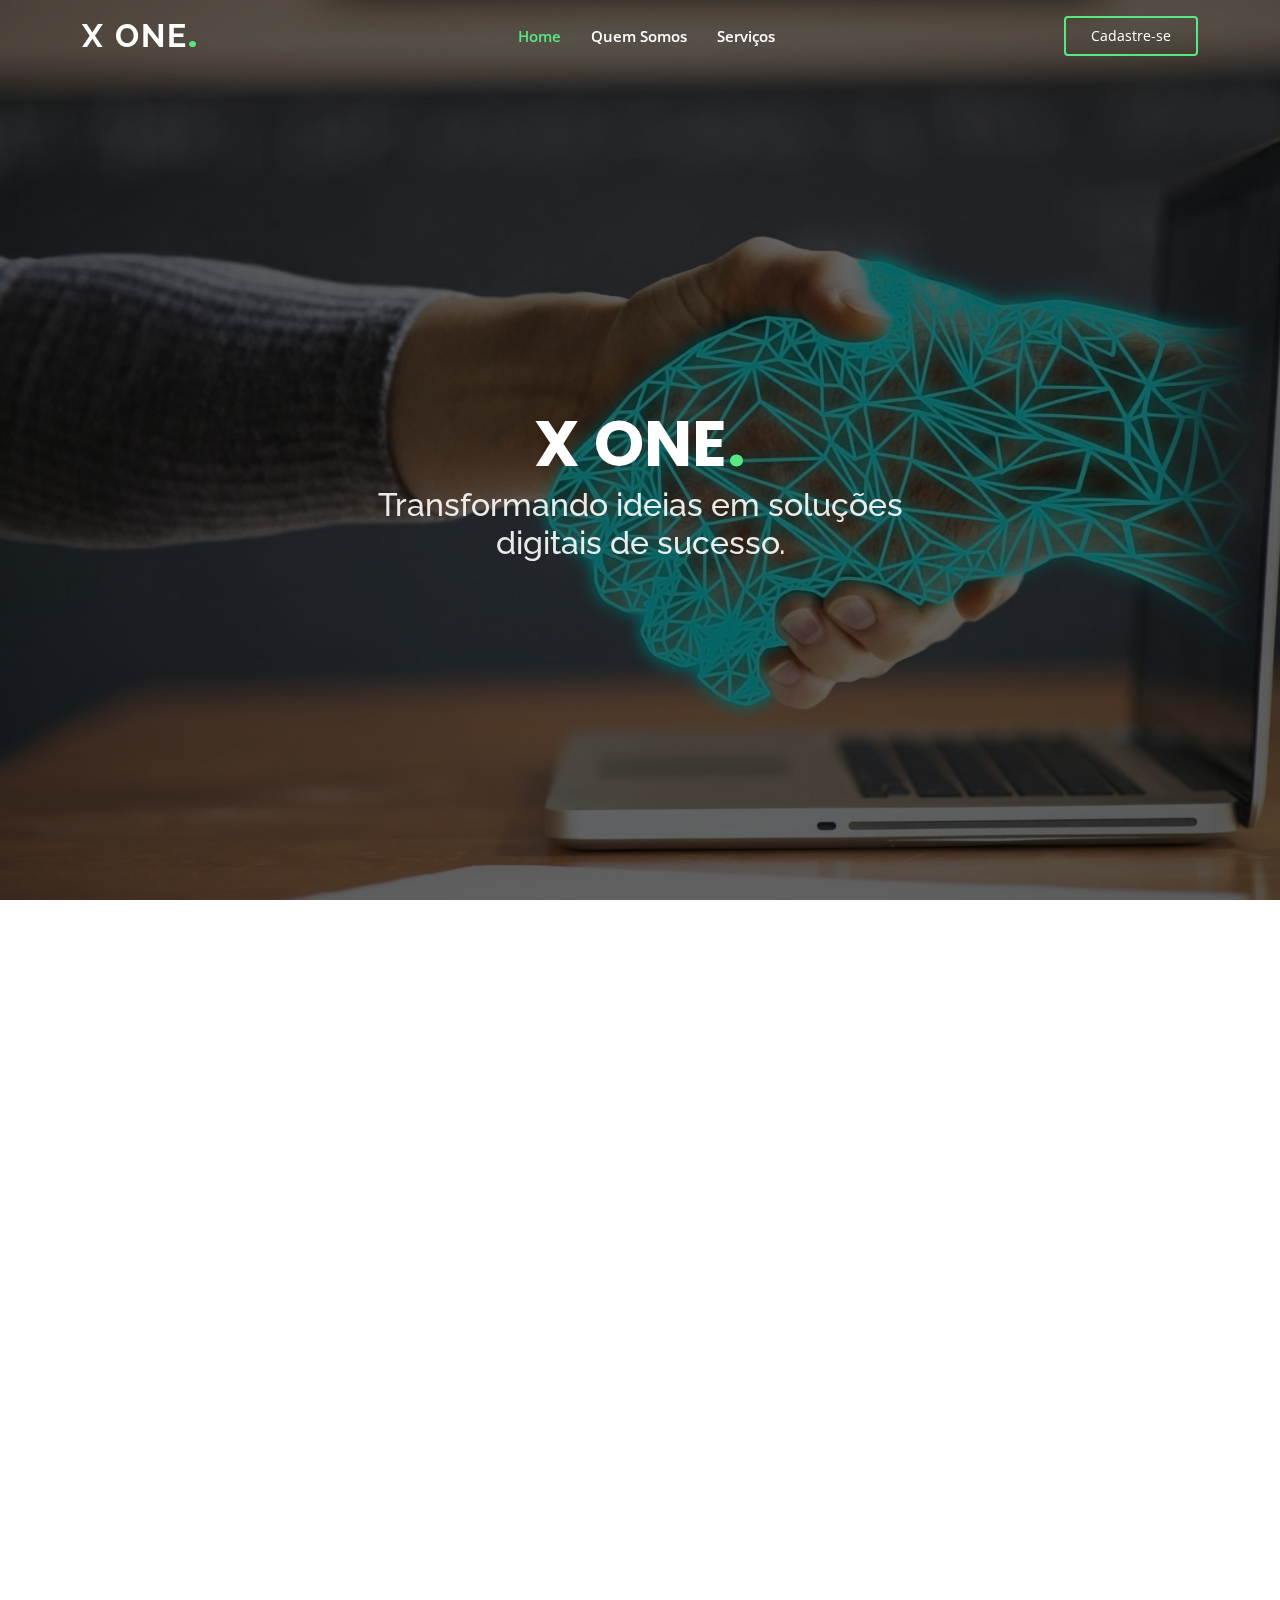
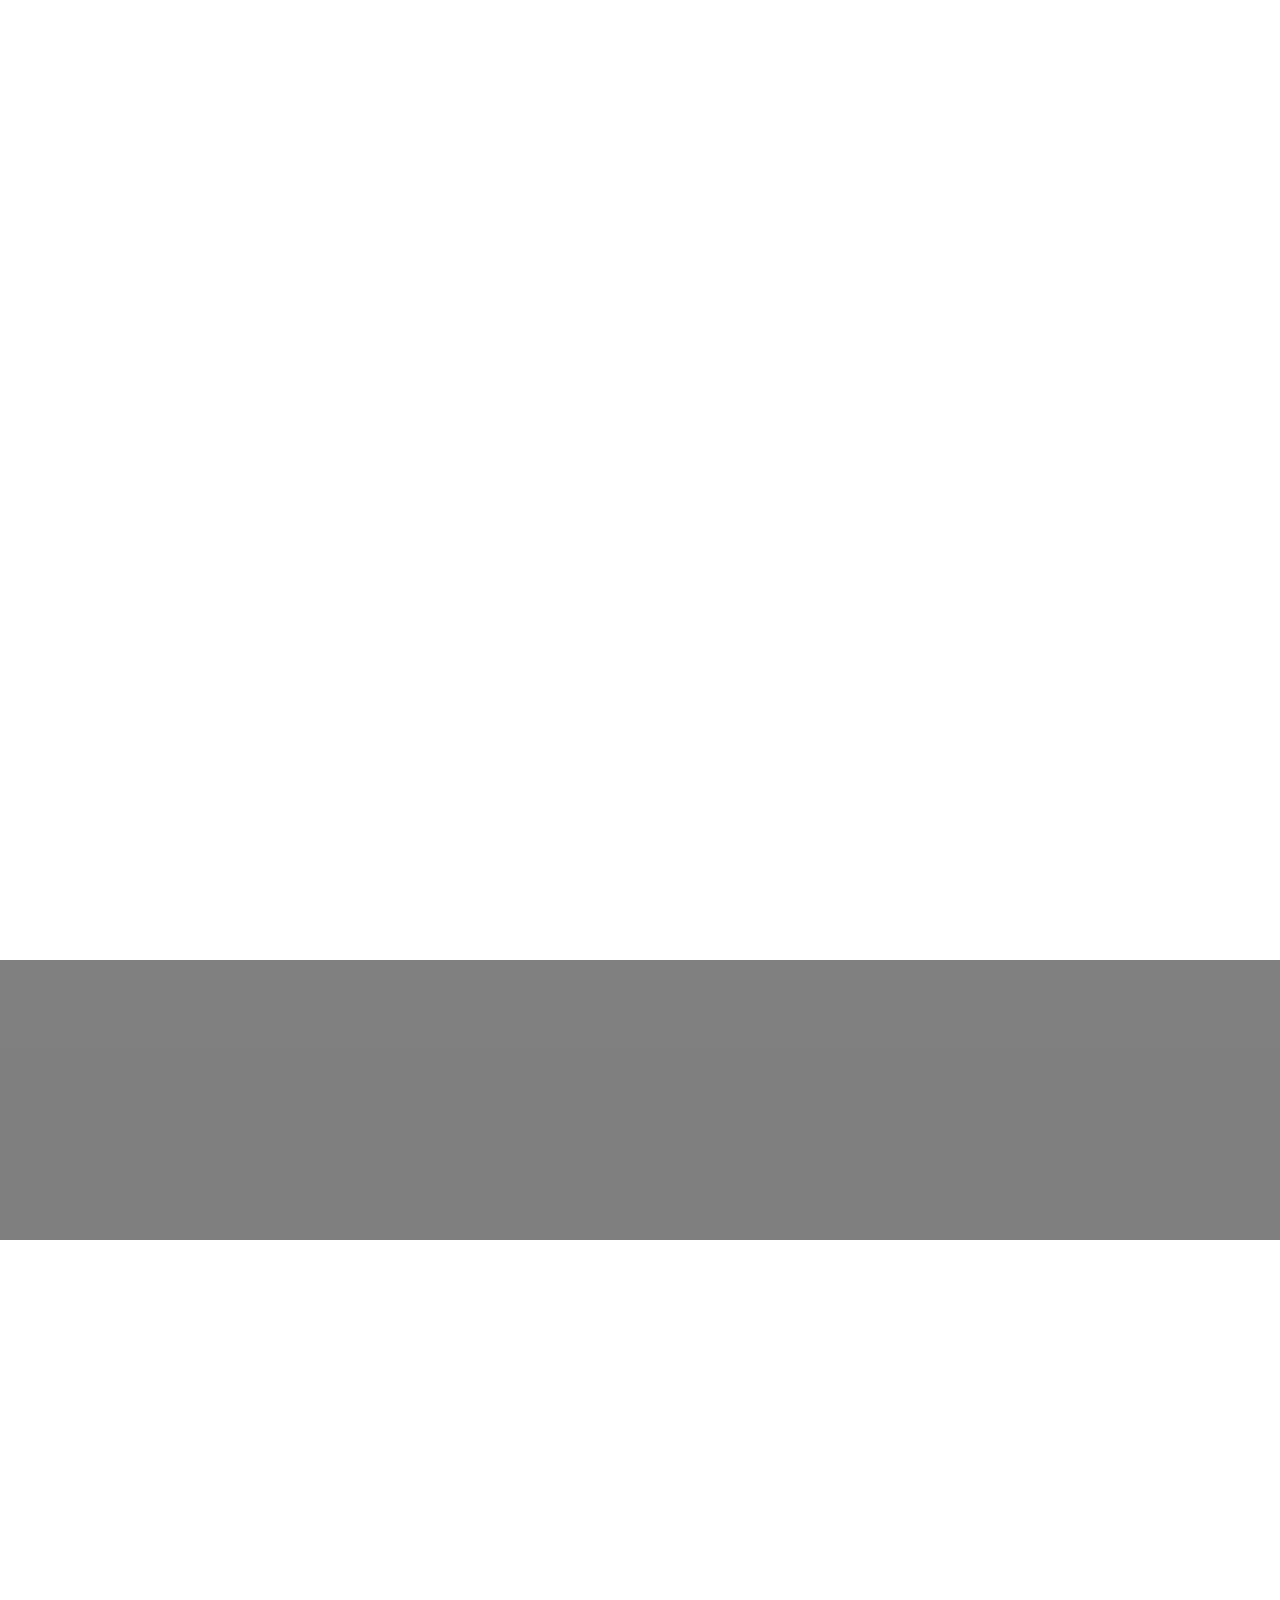
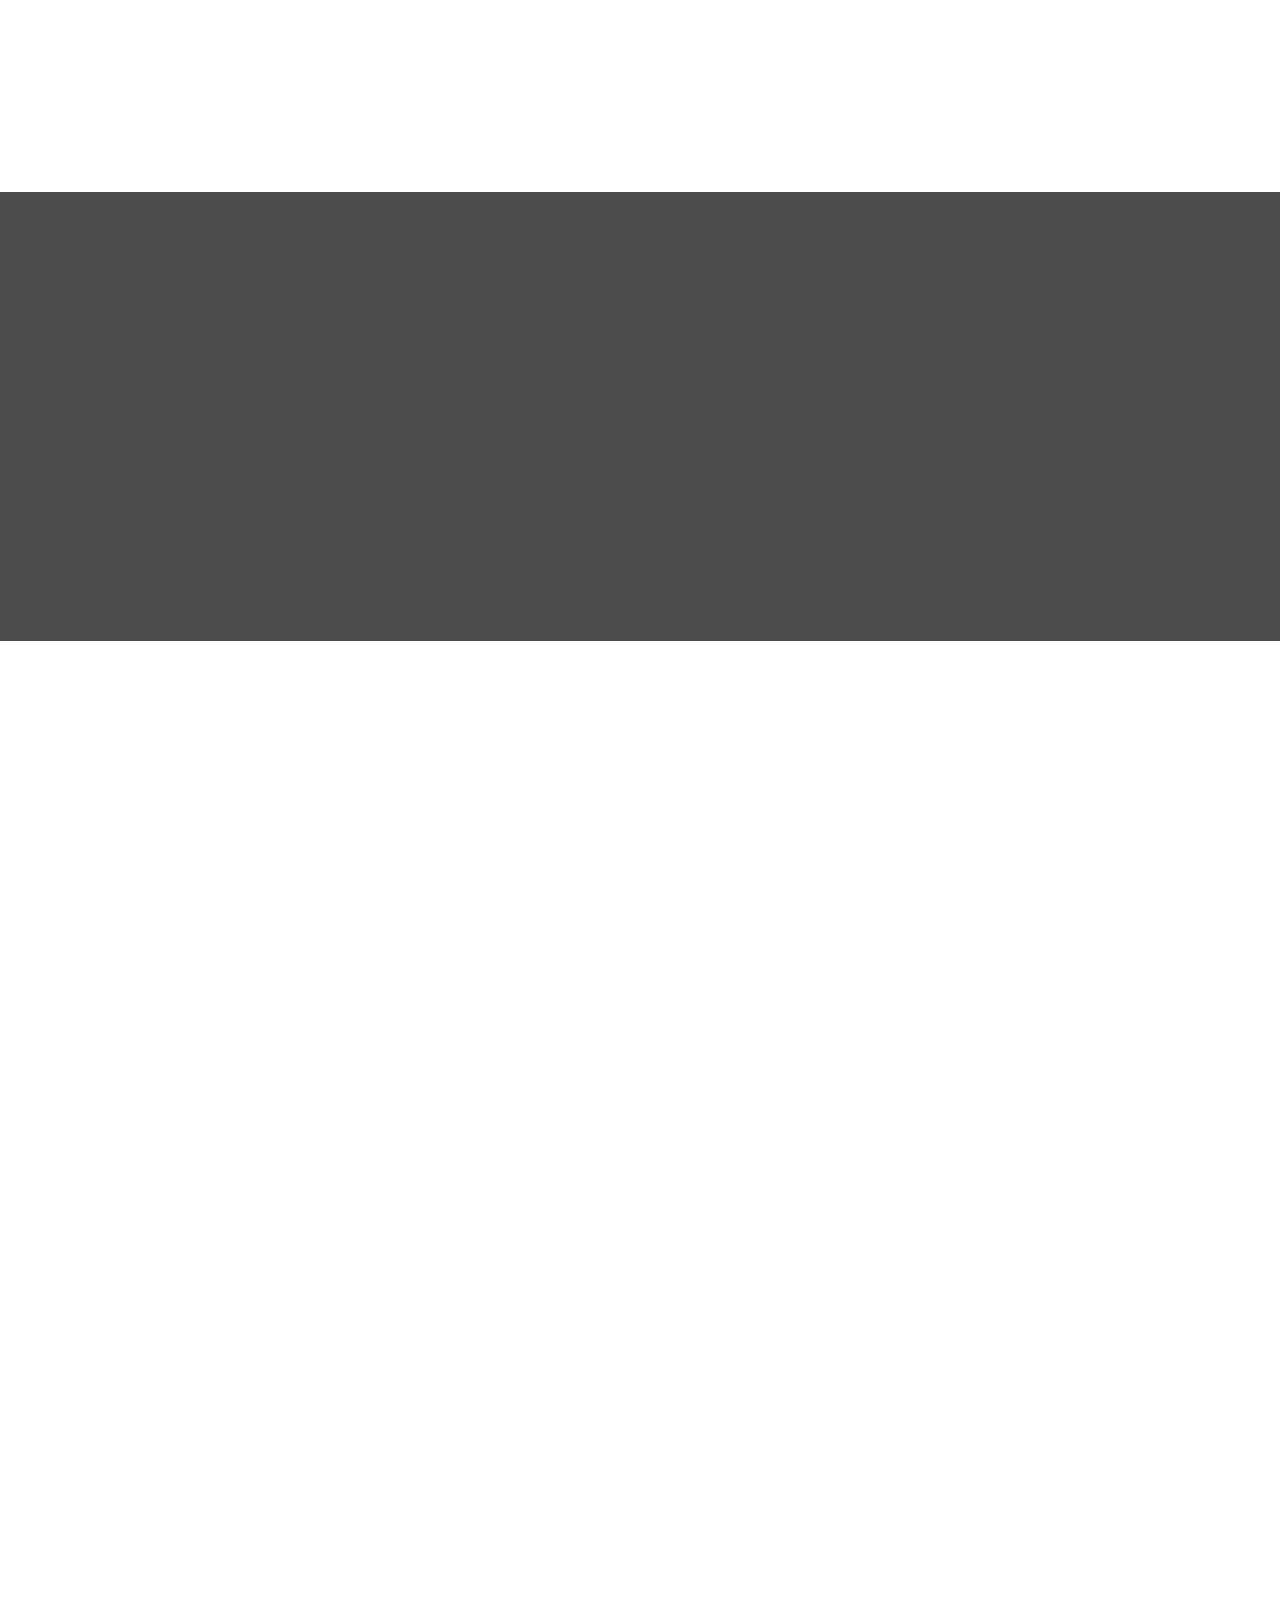
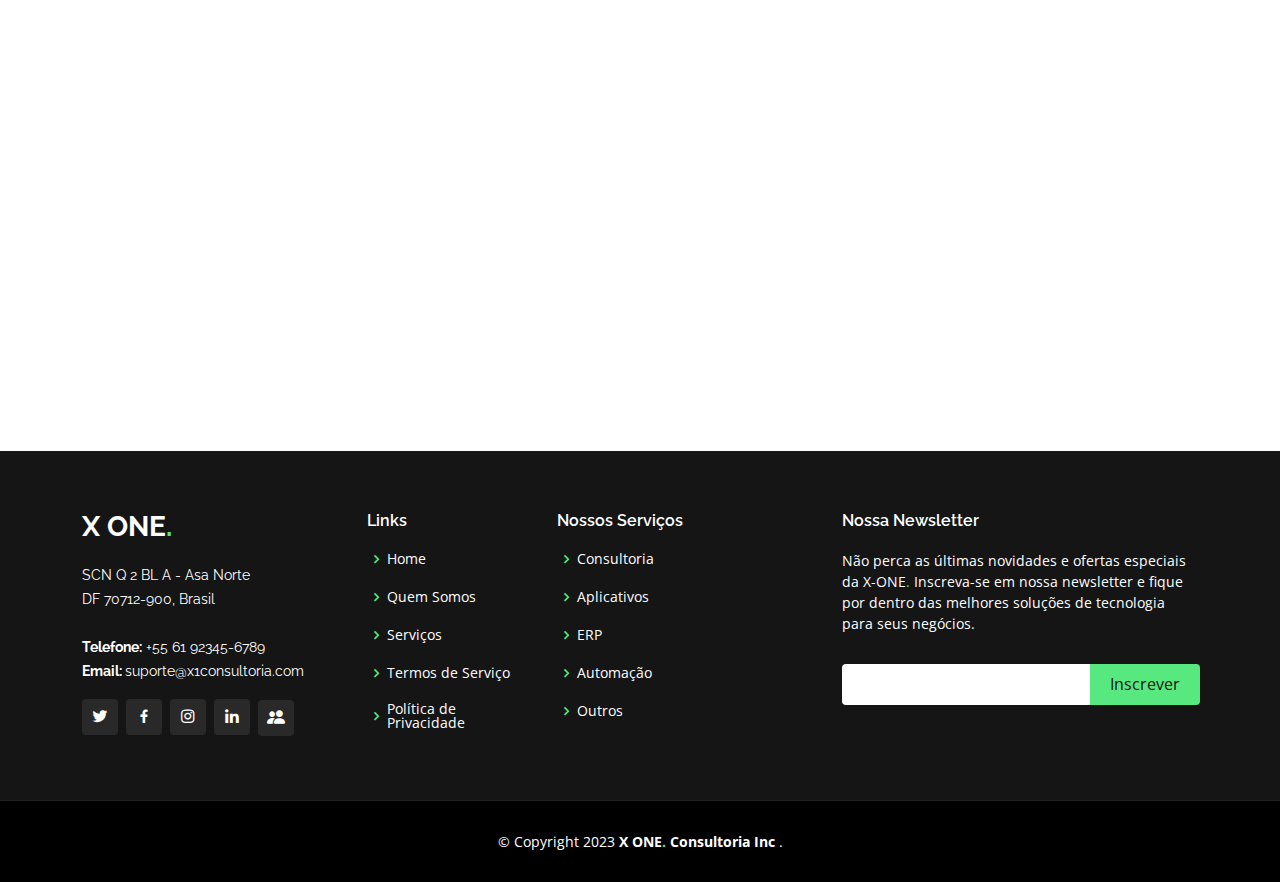
==== commit 13c61650: "Seventh Commit" ====
--- a/index.html
+++ b/index.html
@@ -200,7 +200,7 @@
                   <div class="count-box">
                     <i class="bi bi-clock"></i>
                     <span data-purecounter-start="0" data-purecounter-end="13" data-purecounter-duration="4" class="purecounter"></span>
-                    <p><strong>Anos de Experiência</strong> na transformação de negócios com a equipe X-ONE, confie em nós.</p>
+                    <p><strong>Anos de Experiência</strong> na transformação de negócios com a equipe X-ONE.</p>
                   </div>
                 </div>
 
@@ -229,8 +229,8 @@
             <div class="swiper-slide">
               <div class="testimonial-item">
                 <img src="assets/img/testimonials/testimonials-1.jpg" class="testimonial-img" alt="">
-                <h3>Maria Clara Oliveira</h3>
-                <h4>Ceo &amp; Fundadora</h4>
+                <h3>Anthony Starky</h3>
+                <h4>Ceo &amp; Fundador</h4>
                 <p>
                   <i class="bx bxs-quote-alt-left quote-icon-left"></i>
                   A X-ONE é a chave para o sucesso da minha empresa. Com seus serviços, conseguimos alcançar novos patamares de eficiência e inovação.
@@ -242,7 +242,7 @@
             <div class="swiper-slide">
               <div class="testimonial-item">
                 <img src="assets/img/testimonials/testimonials-2.jpg" class="testimonial-img" alt="">
-                <h3>João Paulo Silva</h3>
+                <h3>Bruce Waynne</h3>
                 <h4>Designer</h4>
                 <p>
                   <i class="bx bxs-quote-alt-left quote-icon-left"></i>
@@ -255,8 +255,8 @@
             <div class="swiper-slide">
               <div class="testimonial-item">
                 <img src="assets/img/testimonials/testimonials-3.jpg" class="testimonial-img" alt="">
-                <h3>Lívia Nakamura</h3>
-                <h4>Engenheira de Software</h4>
+                <h3>Clarky Kenty</h3>
+                <h4>Engenheiro de Software</h4>
                 <p>
                   <i class="bx bxs-quote-alt-left quote-icon-left"></i>
                   A X-ONE tem sido essencial para o sucesso de minha empresa, com sua equipe altamente qualificada e soluções inovadoras, conseguimos alcançar resultados incríveis.
@@ -268,7 +268,7 @@
             <div class="swiper-slide">
               <div class="testimonial-item">
                 <img src="assets/img/testimonials/testimonials-4.jpg" class="testimonial-img" alt="">
-                <h3>Lucas Mendes</h3>
+                <h3>Barry Allien</h3>
                 <h4>Freelancer</h4>
                 <p>
                   <i class="bx bxs-quote-alt-left quote-icon-left"></i>
@@ -281,8 +281,8 @@
             <div class="swiper-slide">
               <div class="testimonial-item">
                 <img src="assets/img/testimonials/testimonials-5.jpg" class="testimonial-img" alt="">
-                <h3>Gabriel Souza</h3>
-                <h4>Empresário</h4>
+                <h3>Dianna Prynce</h3>
+                <h4>Empresária</h4>
                 <p>
                   <i class="bx bxs-quote-alt-left quote-icon-left"></i>
                   A X-ONE é a chave do sucesso da minha empresa, com seus serviços e soluções inovadoras, conseguimos aumentar a eficiência e rentabilidade de nossos negócios.
@@ -550,7 +550,7 @@
             <h4>Nossos Serviços</h4>
             <ul>
               <li><i class="bx bx-chevron-right"></i> <a href="#">Consultoria</a></li>
-              <li><i class="bx bx-chevron-right"></i> <a href="#"></a>Aplicativos</li>
+              <li><i class="bx bx-chevron-right"></i> <a href="#">Aplicativos</a></li>
               <li><i class="bx bx-chevron-right"></i> <a href="#">ERP</a></li>
               <li><i class="bx bx-chevron-right"></i> <a href="#">Automação</a></li>
               <li><i class="bx bx-chevron-right"></i> <a href="#">Outros</a></li>
